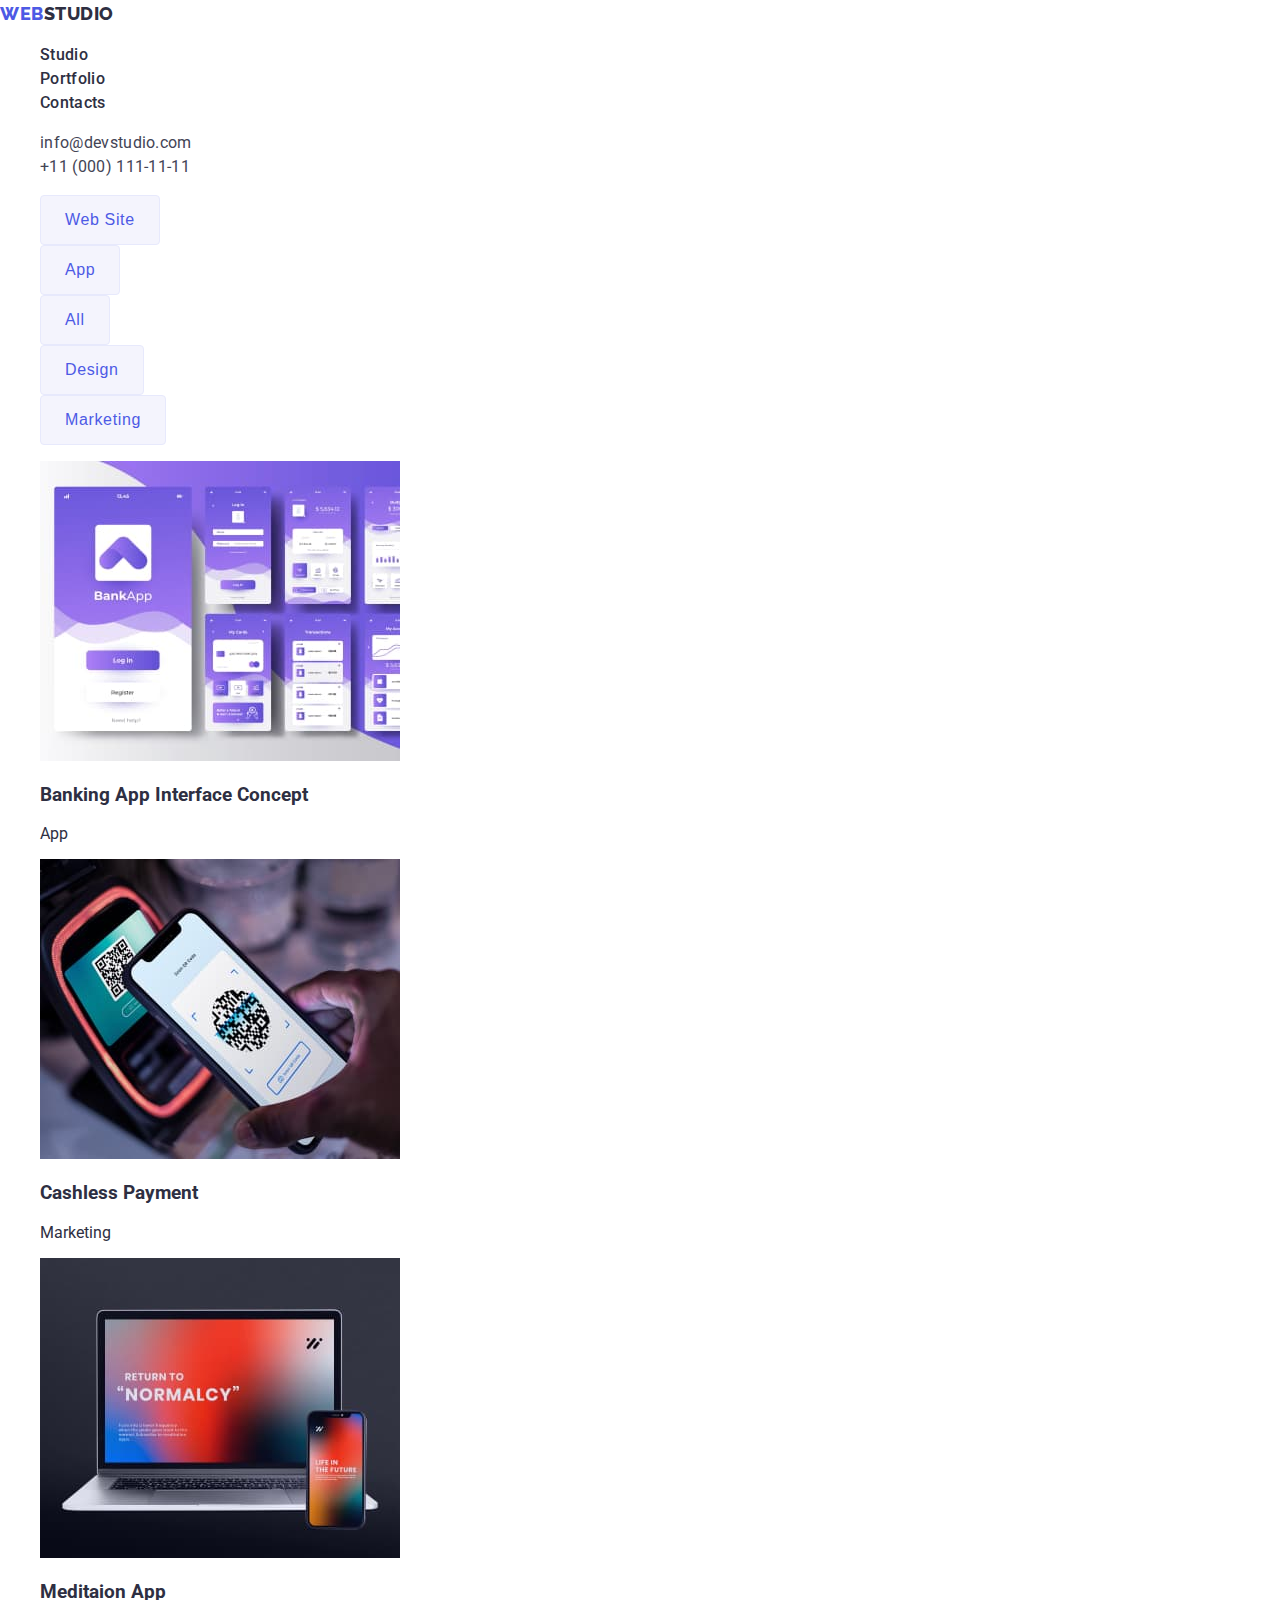
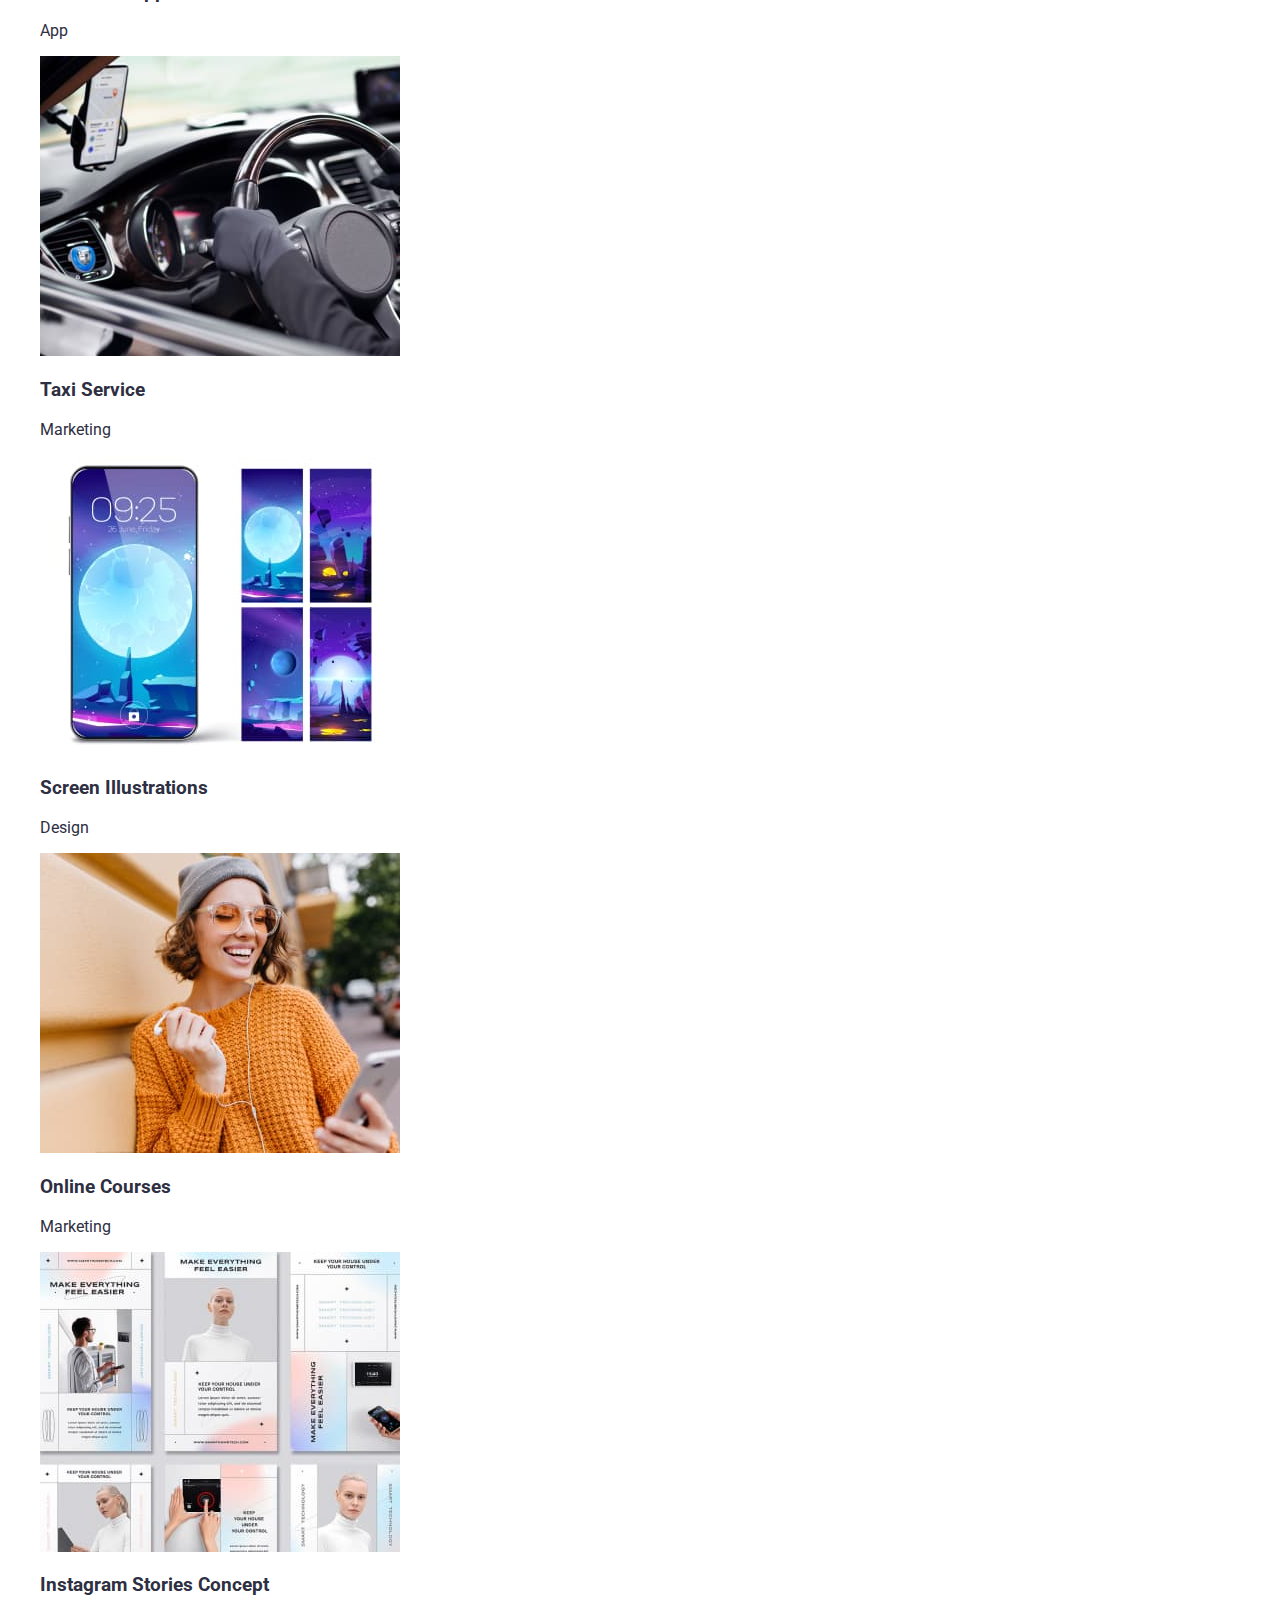
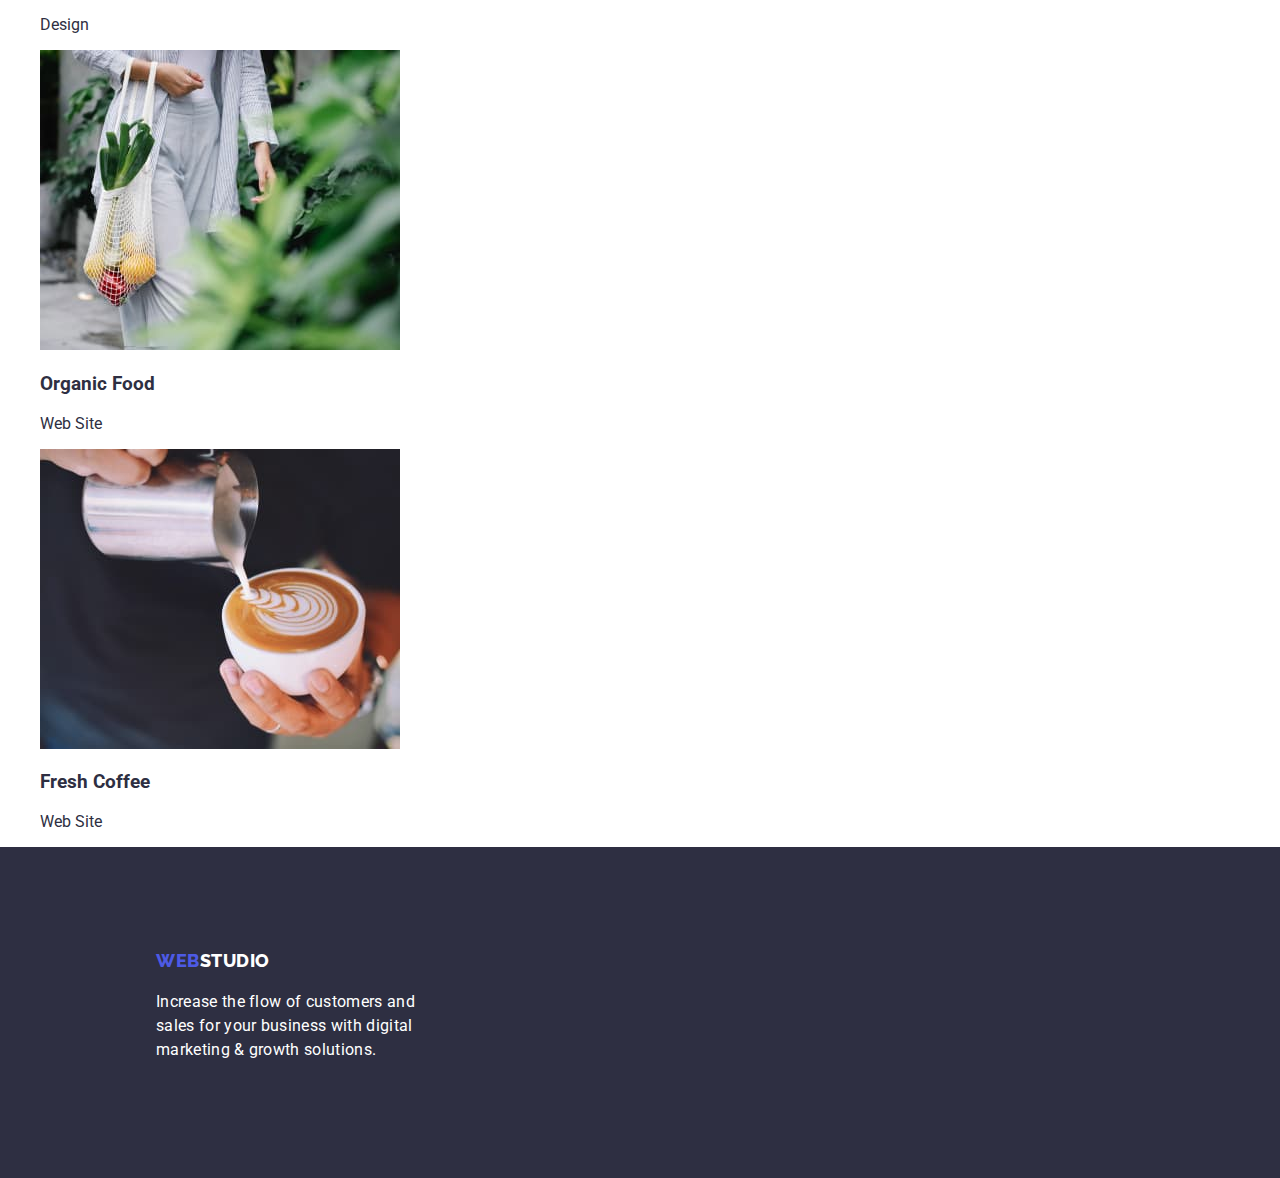
==== portfolio.html @ 1a08b331 "Summary" ====
<!DOCTYPE html>
<html lang="en">
  <head>
    <meta charset="UTF-8" />
    <meta http-equiv="X-UA-Compatible" content="IE=edge" />
    <meta name="viewport" content="width=device-width, initial-scale=1.0" />
    <title>WebStudio</title>

    <link rel="preconnect" href="https://fonts.googleapis.com" />
    <link rel="preconnect" href="https://fonts.gstatic.com" crossorigin />
    <link
      href="https://fonts.googleapis.com/css2?family=Raleway:wght@800&family=Roboto:wght@400;500;700&display=swap"
      rel="stylesheet"
    />

    <link rel="stylesheet" href="./css/styles.css" />
  </head>

  <body>
    <header class="style">
      <nav class="nav">
        <a href="./index.html" class="header-logo"><span>Web</span>Studio</a>
        <ul class="nav-list">
          <li><a class="nav-link" href="./index.html">Studio</a></li>
          <li><a class="nav-link" href="./portfolio.html">Portfolio</a></li>
          <li><a class="nav-link" href="">Contacts</a></li>
        </ul>
      </nav>
      <address class="header-contacts">
        <ul class="contact-list">
          <li>
            <a class="contact-link" href="mailto:info@devstudio.com">info@devstudio.com</a>
          </li>
          <li>
            <a class="contact-link" href="tel:+110001111111">+11 (000) 111-11-11</a>
          </li>
        </ul>
      </address>
    </header>
    <main>
      <section class="portfolio style">
        <h1 class="hide">Portfolio</h1>
        <ul class="filter-list">
          <li><button class="filter-button" type="button">Web Site</button></li>
          <li><button class="filter-button" type="button">App</button></li>
          <li><button class="filter-button" type="button">All</button></li>
          <li><button class="filter-button" type="button">Design</button></li>
          <li><button class="filter-button" type="button">Marketing</button></li>
        </ul>
        <ul class="portfolio-list">
          <li class="portfolio-item">
            <img src="./images/portgolio1.jpg" alt="Portfolio 1" width="360" height="300" />
            <h3>Banking App Interface Concept</h3>
            <p>App</p>
          </li>
          <li class="portfolio-item">
            <img class="portgolio-img" src="./images/portgolio2.jpg" alt="Portfolio 2" width="360" height="300" />
            <h3>Cashless Payment</h3>
            <p>Marketing</p>
          </li>
          <li class="portfolio-item">
            <img class="portgolio-img" src="./images/portgolio3.jpg" alt="Portfolio 3" width="360" height="300" />
            <h3>Meditaion App</h3>
            <p>App</p>
          </li>
          <li class="portfolio-item">
            <img class="portgolio-img" src="./images/portgolio4.jpg" alt="Portfolio 4" width="360" height="300" />
            <h3>Taxi Service</h3>
            <p>Marketing</p>
          </li>
          <li class="portfolio-item">
            <img class="portgolio-img" src="./images/portgolio5.jpg" alt="Portfolio 5" width="360" height="300" />
            <h3>Screen Illustrations</h3>
            <p>Design</p>
          </li>
          <li class="portfolio-item">
            <img class="portgolio-img" src="./images/portgolio6.jpg" alt="Portfolio 6" width="360" height="300" />
            <h3>Online Courses</h3>
            <p>Marketing</p>
          </li>
          <li class="portfolio-item">
            <img class="portgolio-img" src="./images/portgolio7.jpg" alt="Portfolio 7" width="360" height="300" />
            <h3>Instagram Stories Concept</h3>
            <p>Design</p>
          </li>
          <li class="portfolio-item">
            <img class="portgolio-img" src="./images/portgolio8.jpg" alt="Portfolio 8" width="360" height="300" />
            <h3>Organic Food</h3>
            <p>Web Site</p>
          </li>
          <li class="portfolio-item">
            <img class="portgolio-img" src="./images/portgolio9.jpg" alt="Portfolio 9" width="360" height="300" />
            <h3>Fresh Coffee</h3>
            <p>Web Site</p>
          </li>
        </ul>
      </section>
    </main>

    <footer class="footer style">
      <a class="footer-logo" href="./index.html"><span>Web</span>Studio</a>
      <p>Increase the flow of customers and sales for your business with digital marketing & growth solutions.</p>
    </footer>
  </body>
</html>
---- css/styles.css ----
:root {
  --iris: #4d5ae5;
  --ocean: #404bbf;
  --navi-blue: #2e2f42;
  --green: ##31d0aa;
  --slate: #434455;
  --light-slate: #8e8f99;
  --cornflower: #e7e9fc;
  --cloud: #f4f4fd;
  --navy-blue-modal: rgba(46, 47, 66, 0.4);
  --grey: rgba(46, 47, 66, 0.7);
  --white: #ffffff;
}

body {
  margin: 0;
  padding: 0;
  box-sizing: border-box;
  font-family: 'Roboto', sans-serif;
  color: var(--navi-blue);
}

.style ul {
  list-style: none;
}

.hide {
  display: none;
}

/* Header */

.header-logo {
  font-family: 'Raleway', sans-serif;
  font-weight: 800;
  font-size: 18px;
  line-height: 1.5;
  letter-spacing: 0.03em;
  text-transform: uppercase;
  text-decoration: none;
  color: var(--navi-blue);
}

.header-logo span {
  color: var(--iris);
}

.nav-link {
  list-style: none;
  font-weight: 500;
  text-decoration: none;
  font-size: 16px;
  line-height: 1.5;
  letter-spacing: 0.02em;
  color: var(--navi-blue);
}

.nav-link:hover,
.nav-link:focus {
  color: var(--ocean);
}

.contact-link {
  font-style: normal;
  text-decoration: none;
  line-height: 1.5;
  letter-spacing: 0.02em;
  color: var(--slate);
}
.contact-link:hover,
.contact-link:focus {
  color: var(--ocean);
}
/* /Header */

/* portfolio */

.filter-button {
  padding: 12px 24px;
  color: var(--iris);
  background-color: var(--cloud);
  border: 1px solid var(--cornflower);
  border-radius: 4px;
  font-weight: 500;
  font-size: 16px;
  line-height: 1.5;
  text-align: center;
  letter-spacing: 0.04em;
  cursor: pointer;
}

.filter-button:hover,
.filter-button:focus {
  padding: 13px 25px;
  color: var(--white);
  background-color: var(--ocean);
  border-radius: 4px;
  border: none;
  box-shadow: 0px 3px 1px rgba(0, 0, 0, 0.1), 0px 2px 1px rgba(0, 0, 0, 0.08), 0px 2px 2px rgba(0, 0, 0, 0.12);
}

/* footer */

.footer {
  padding: 100px 156px;
  background-color: var(--navi-blue);
}

.footer-logo {
  font-family: 'Raleway';
  font-weight: 800;
  font-size: 18px;
  line-height: 1.5;
  letter-spacing: 0.03em;
  text-transform: uppercase;
  text-decoration: none;
  color: var(--white);
}

.footer-logo span {
  color: var(--iris);
}

.footer p {
  width: 264px;
  font-size: 16px;
  line-height: 1.5;
  letter-spacing: 0.02em;
  color: var(--white);
}
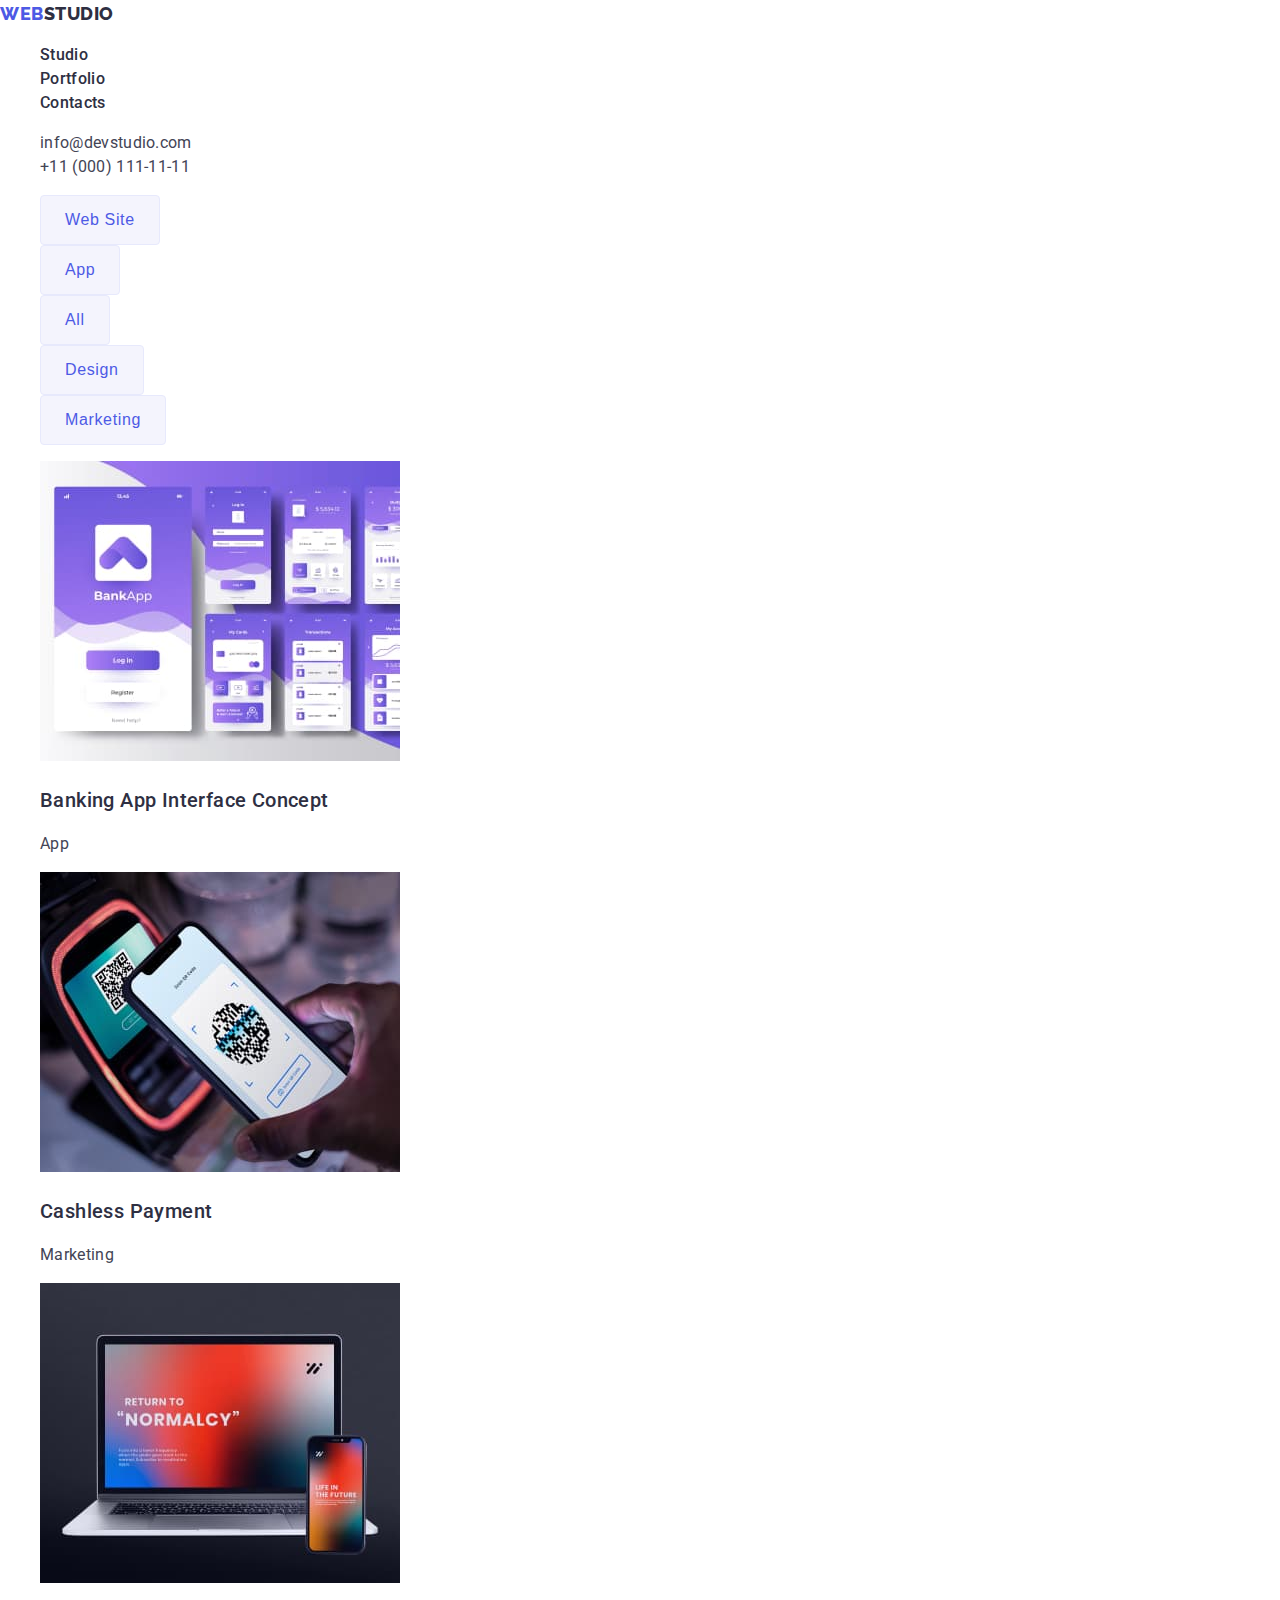
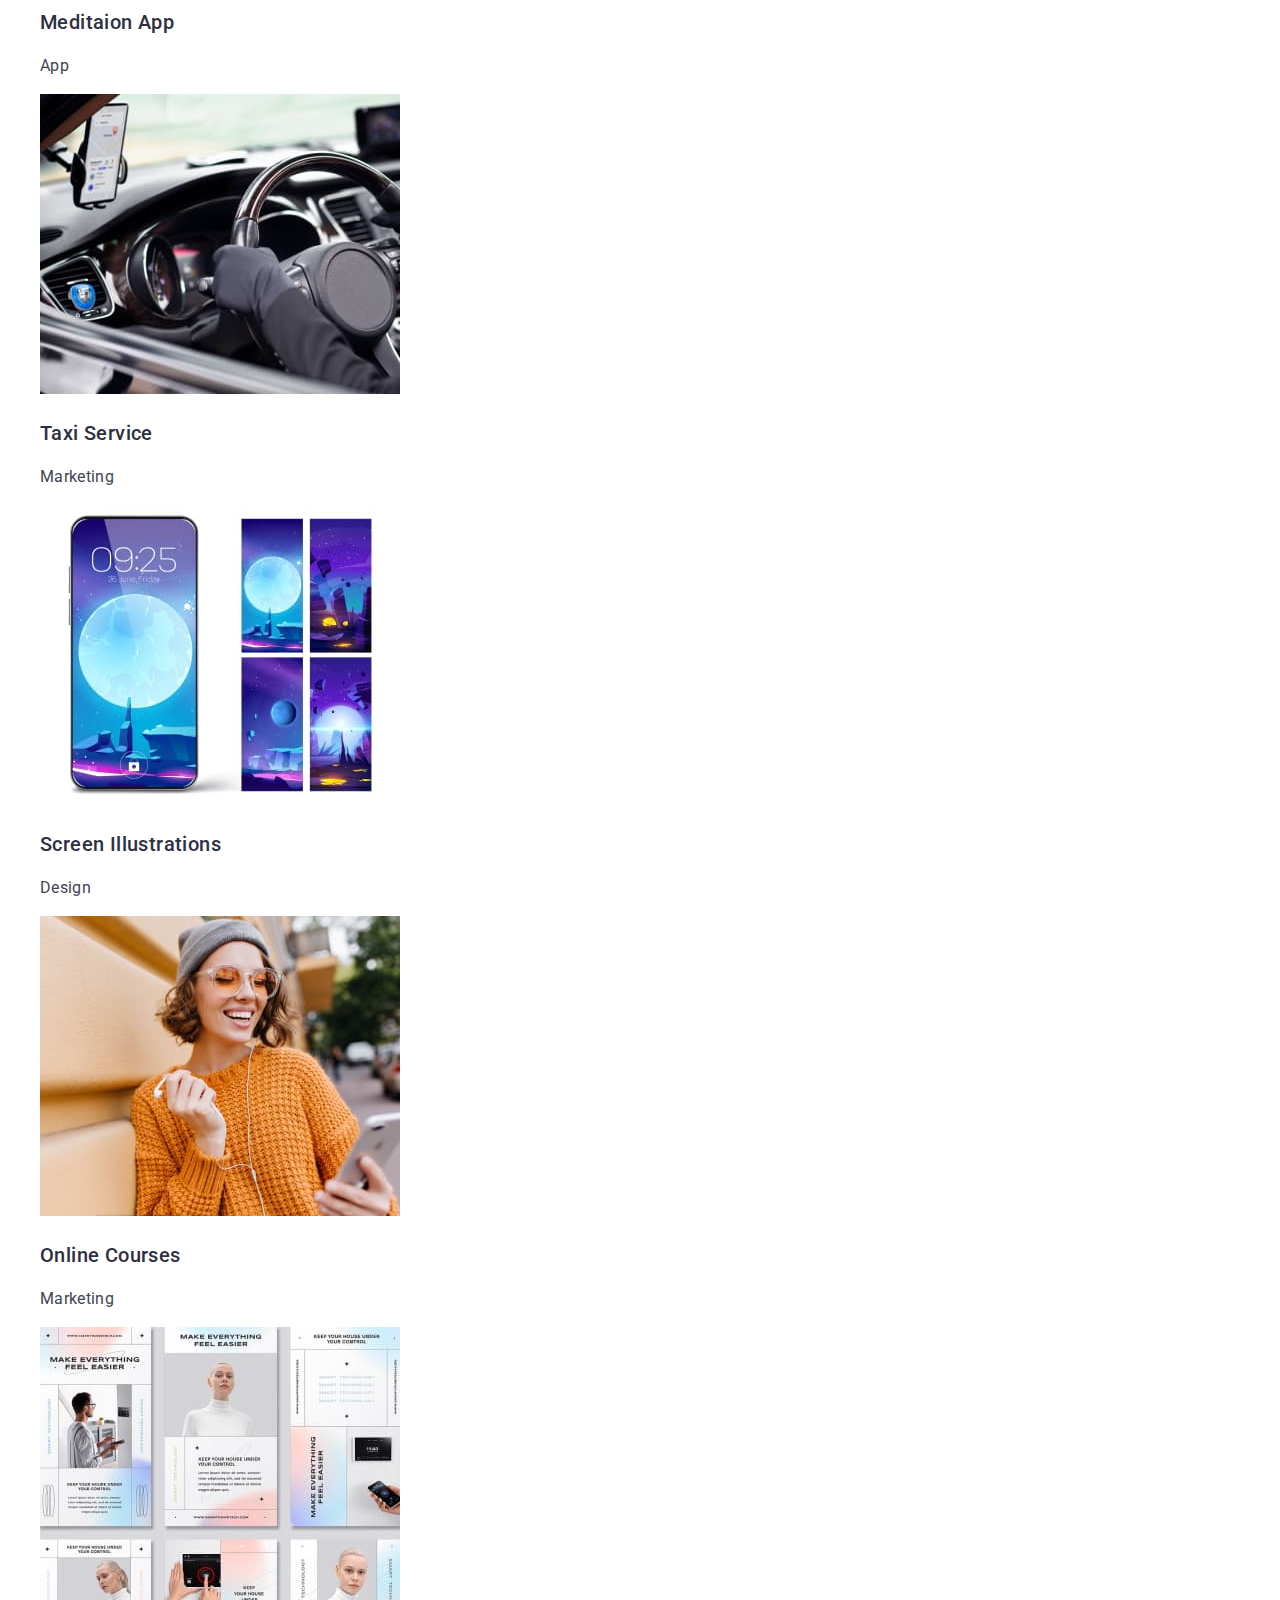
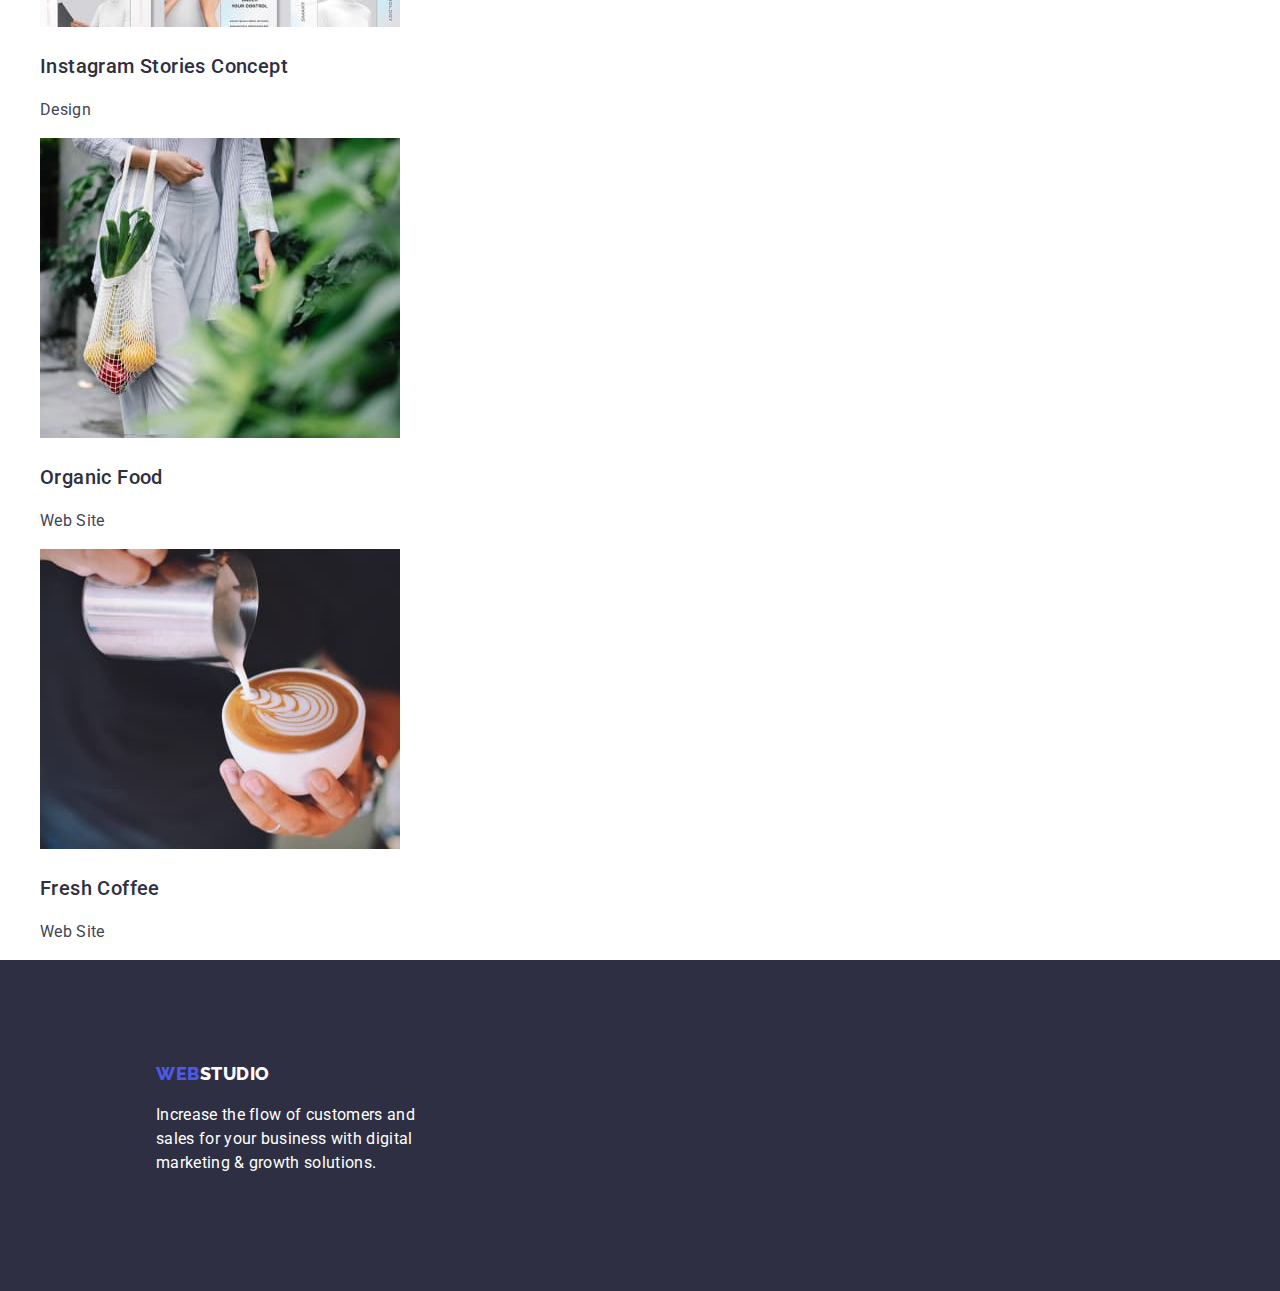
==== commit 1486ff26: "Summary" ====
--- a/portfolio.html
+++ b/portfolio.html
@@ -50,47 +50,47 @@
         <ul class="portfolio-list">
           <li class="portfolio-item">
             <img src="./images/portgolio1.jpg" alt="Portfolio 1" width="360" height="300" />
-            <h3>Banking App Interface Concept</h3>
+            <h3 class="portfolio-heading">Banking App Interface Concept</h3>
             <p>App</p>
           </li>
           <li class="portfolio-item">
             <img class="portgolio-img" src="./images/portgolio2.jpg" alt="Portfolio 2" width="360" height="300" />
-            <h3>Cashless Payment</h3>
+            <h3 class="portfolio-heading">Cashless Payment</h3>
             <p>Marketing</p>
           </li>
           <li class="portfolio-item">
             <img class="portgolio-img" src="./images/portgolio3.jpg" alt="Portfolio 3" width="360" height="300" />
-            <h3>Meditaion App</h3>
+            <h3 class="portfolio-heading">Meditaion App</h3>
             <p>App</p>
           </li>
           <li class="portfolio-item">
             <img class="portgolio-img" src="./images/portgolio4.jpg" alt="Portfolio 4" width="360" height="300" />
-            <h3>Taxi Service</h3>
+            <h3 class="portfolio-heading">Taxi Service</h3>
             <p>Marketing</p>
           </li>
           <li class="portfolio-item">
             <img class="portgolio-img" src="./images/portgolio5.jpg" alt="Portfolio 5" width="360" height="300" />
-            <h3>Screen Illustrations</h3>
+            <h3 class="portfolio-heading">Screen Illustrations</h3>
             <p>Design</p>
           </li>
           <li class="portfolio-item">
             <img class="portgolio-img" src="./images/portgolio6.jpg" alt="Portfolio 6" width="360" height="300" />
-            <h3>Online Courses</h3>
+            <h3 class="portfolio-heading">Online Courses</h3>
             <p>Marketing</p>
           </li>
           <li class="portfolio-item">
             <img class="portgolio-img" src="./images/portgolio7.jpg" alt="Portfolio 7" width="360" height="300" />
-            <h3>Instagram Stories Concept</h3>
+            <h3 class="portfolio-heading">Instagram Stories Concept</h3>
             <p>Design</p>
           </li>
           <li class="portfolio-item">
             <img class="portgolio-img" src="./images/portgolio8.jpg" alt="Portfolio 8" width="360" height="300" />
-            <h3>Organic Food</h3>
+            <h3 class="portfolio-heading">Organic Food</h3>
             <p>Web Site</p>
           </li>
           <li class="portfolio-item">
             <img class="portgolio-img" src="./images/portgolio9.jpg" alt="Portfolio 9" width="360" height="300" />
-            <h3>Fresh Coffee</h3>
+            <h3 class="portfolio-heading">Fresh Coffee</h3>
             <p>Web Site</p>
           </li>
         </ul>
--- a/css/styles.css
+++ b/css/styles.css
@@ -16,8 +16,14 @@
   margin: 0;
   padding: 0;
   box-sizing: border-box;
+
   font-family: 'Roboto', sans-serif;
-  color: var(--navi-blue);
+  font-style: normal;
+  font-weight: 400;
+  font-size: 16px;
+  line-height: 1.5;
+  letter-spacing: 0.02em;
+  color: var(--slate);
 }
 
 .style ul {
@@ -72,33 +78,46 @@
   color: var(--ocean);
 }
 /* /Header */
+/* Main */
 
+.employee-name,
+.our-goals,
+.portfolio-heading {
+  font-weight: 500;
+  font-size: 20px;
+  line-height: 1.2;
+  letter-spacing: 0.02em;
+  color: var(--navi-blue);
+}
+
+/* /Main */
 /* portfolio */
 
 .filter-button {
   padding: 12px 24px;
-  color: var(--iris);
-  background-color: var(--cloud);
-  border: 1px solid var(--cornflower);
   border-radius: 4px;
   font-weight: 500;
   font-size: 16px;
   line-height: 1.5;
   text-align: center;
   letter-spacing: 0.04em;
+  color: var(--iris);
+  background-color: var(--cloud);
+  border: 1px solid var(--cornflower);
   cursor: pointer;
 }
 
 .filter-button:hover,
 .filter-button:focus {
   padding: 13px 25px;
+  border-radius: 4px;
+  border: none;
   color: var(--white);
   background-color: var(--ocean);
-  border-radius: 4px;
-  border: none;
   box-shadow: 0px 3px 1px rgba(0, 0, 0, 0.1), 0px 2px 1px rgba(0, 0, 0, 0.08), 0px 2px 2px rgba(0, 0, 0, 0.12);
 }
 
+/* /Portfolio */
 /* footer */
 
 .footer {
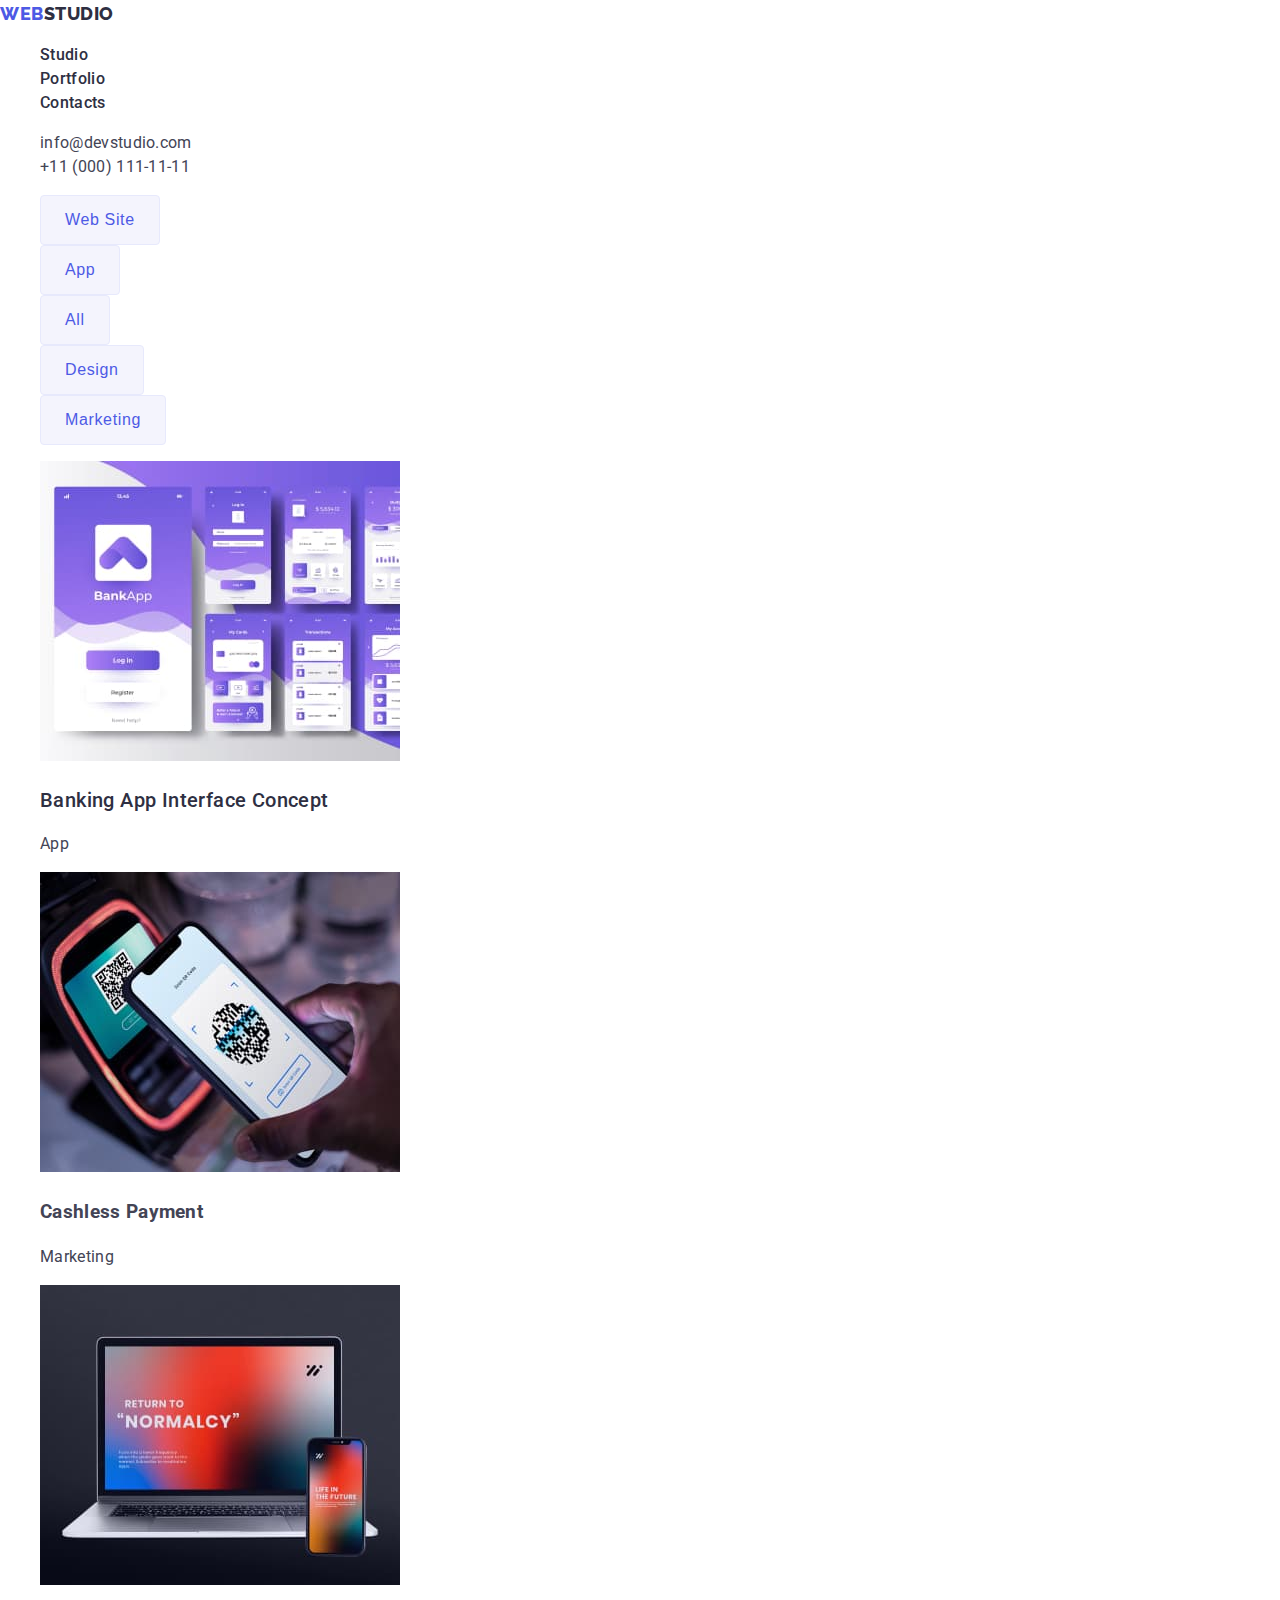
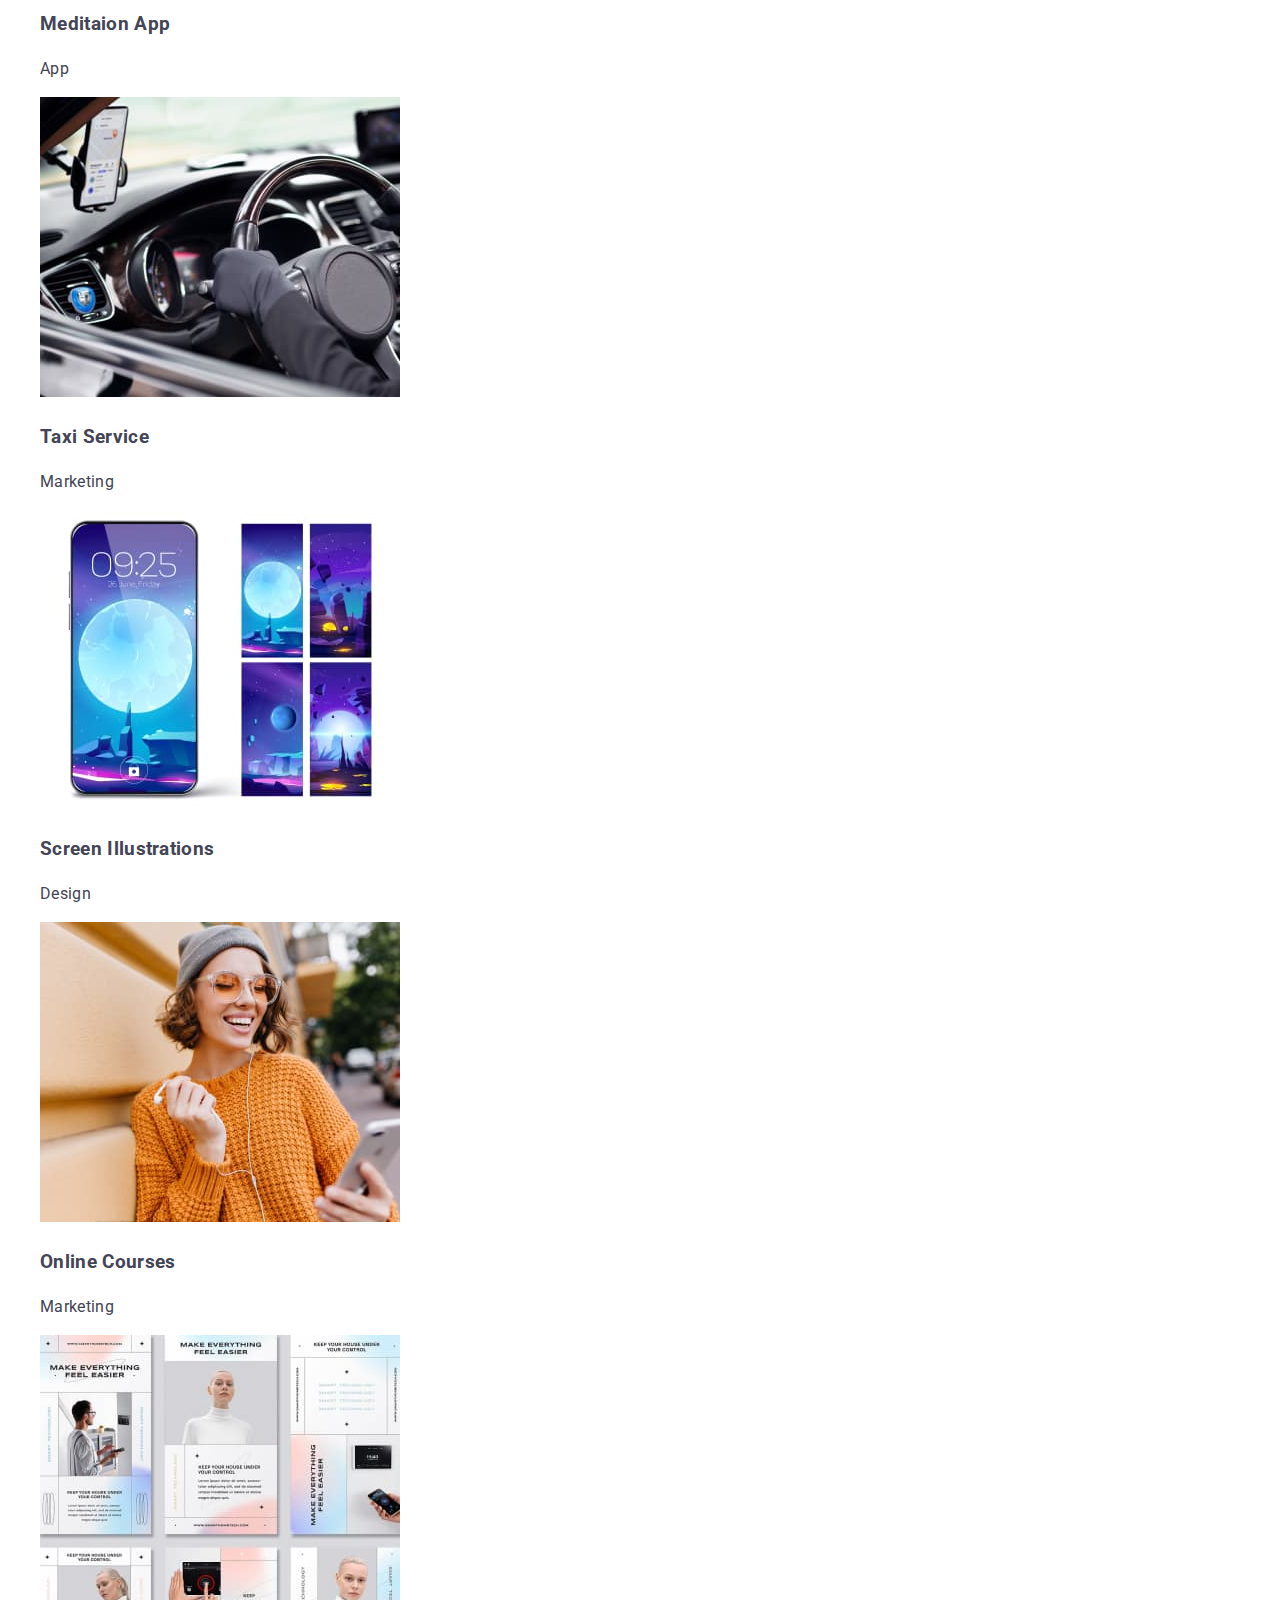
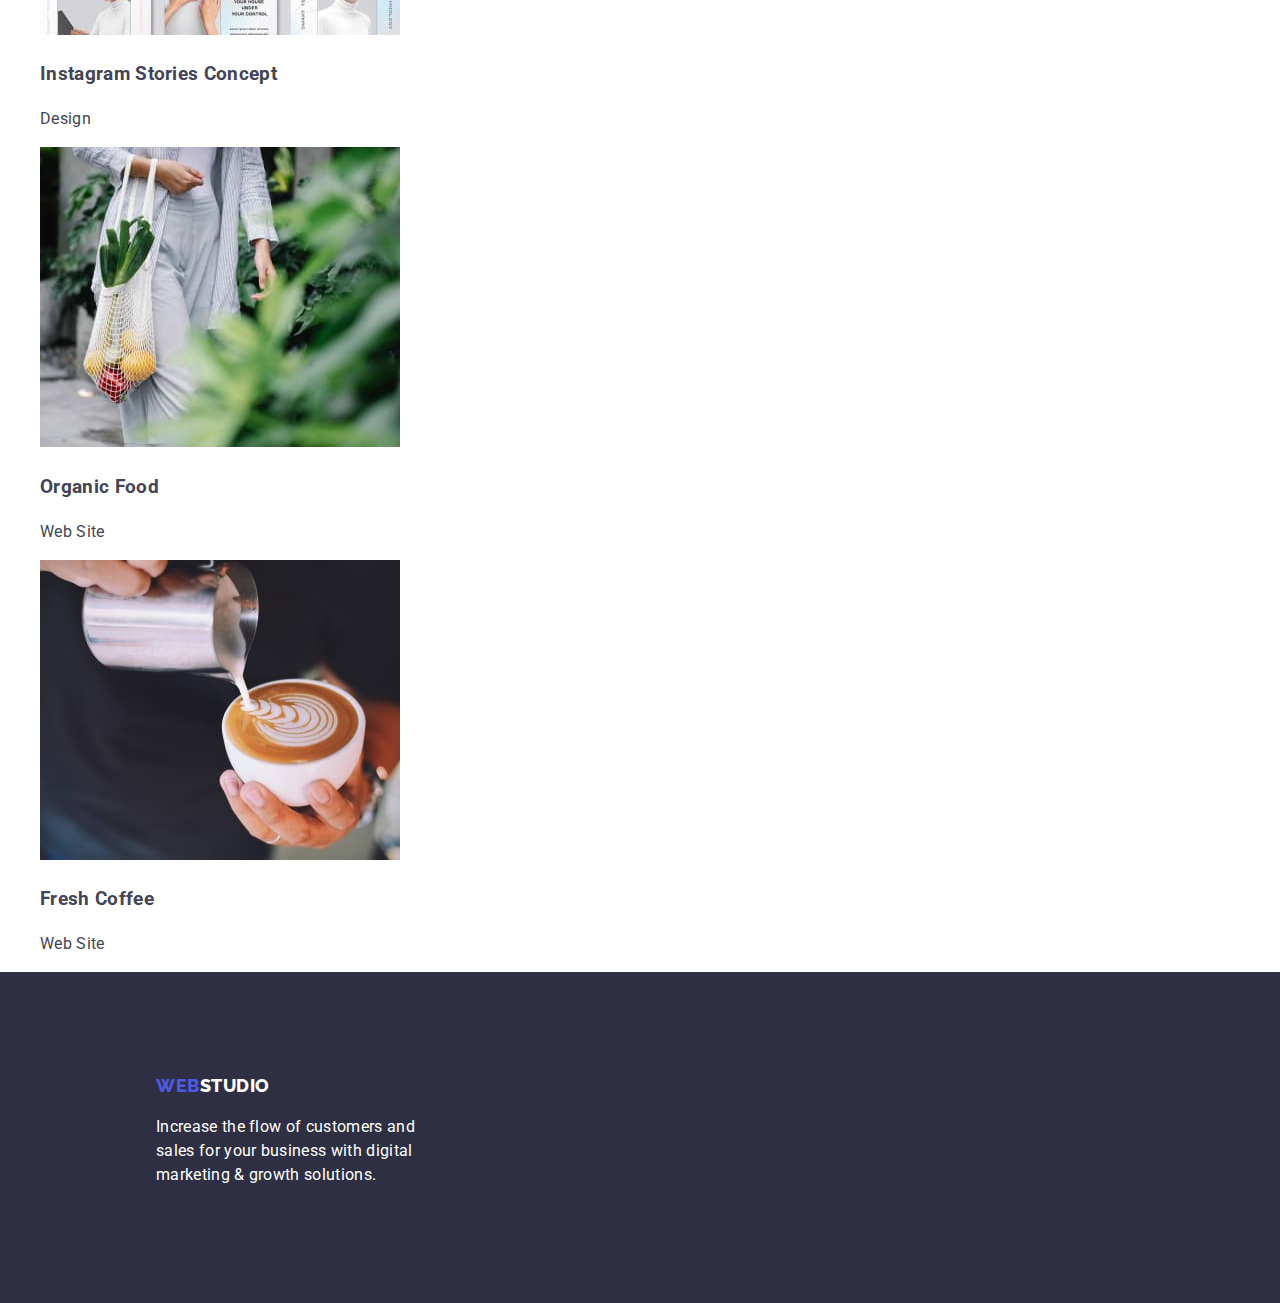
==== commit 7607f61d: "Summary" ====
--- a/portfolio.html
+++ b/portfolio.html
@@ -50,7 +50,7 @@
         <ul class="portfolio-list">
           <li class="portfolio-item">
             <img src="./images/portgolio1.jpg" alt="Portfolio 1" width="360" height="300" />
-            <h3 class="portfolio-heading">Banking App Interface Concept</h3>
+            <h3 class="portfolio-title">Banking App Interface Concept</h3>
             <p>App</p>
           </li>
           <li class="portfolio-item">
--- a/css/styles.css
+++ b/css/styles.css
@@ -80,9 +80,43 @@
 /* /Header */
 /* Main */
 
+.hero-back {
+  padding: 188px 50px;
+  background-color: var(--navi-blue);
+}
+.hero {
+  margin: 0;
+  max-width: 496px;
+  font-weight: 700;
+  font-size: 56px;
+  line-height: 1.07;
+  letter-spacing: 0.02em;
+  color: var(--white);
+}
+
+.order-button {
+  margin-top: 48px;
+  padding: 16px 32px;
+  font-weight: 500;
+  font-size: 16px;
+  line-height: 1.5;
+  letter-spacing: 0.04em;
+  color: var(--white);
+  background: var(--iris);
+  box-shadow: 0px 4px 4px rgba(0, 0, 0, 0.15);
+  border-radius: 4px;
+  border: none;
+  cursor: pointer;
+}
+
+.order-button:hover,
+.order-button:focus {
+  background: var(--ocean);
+}
+
 .employee-name,
 .our-goals,
-.portfolio-heading {
+.portfolio-title {
   font-weight: 500;
   font-size: 20px;
   line-height: 1.2;
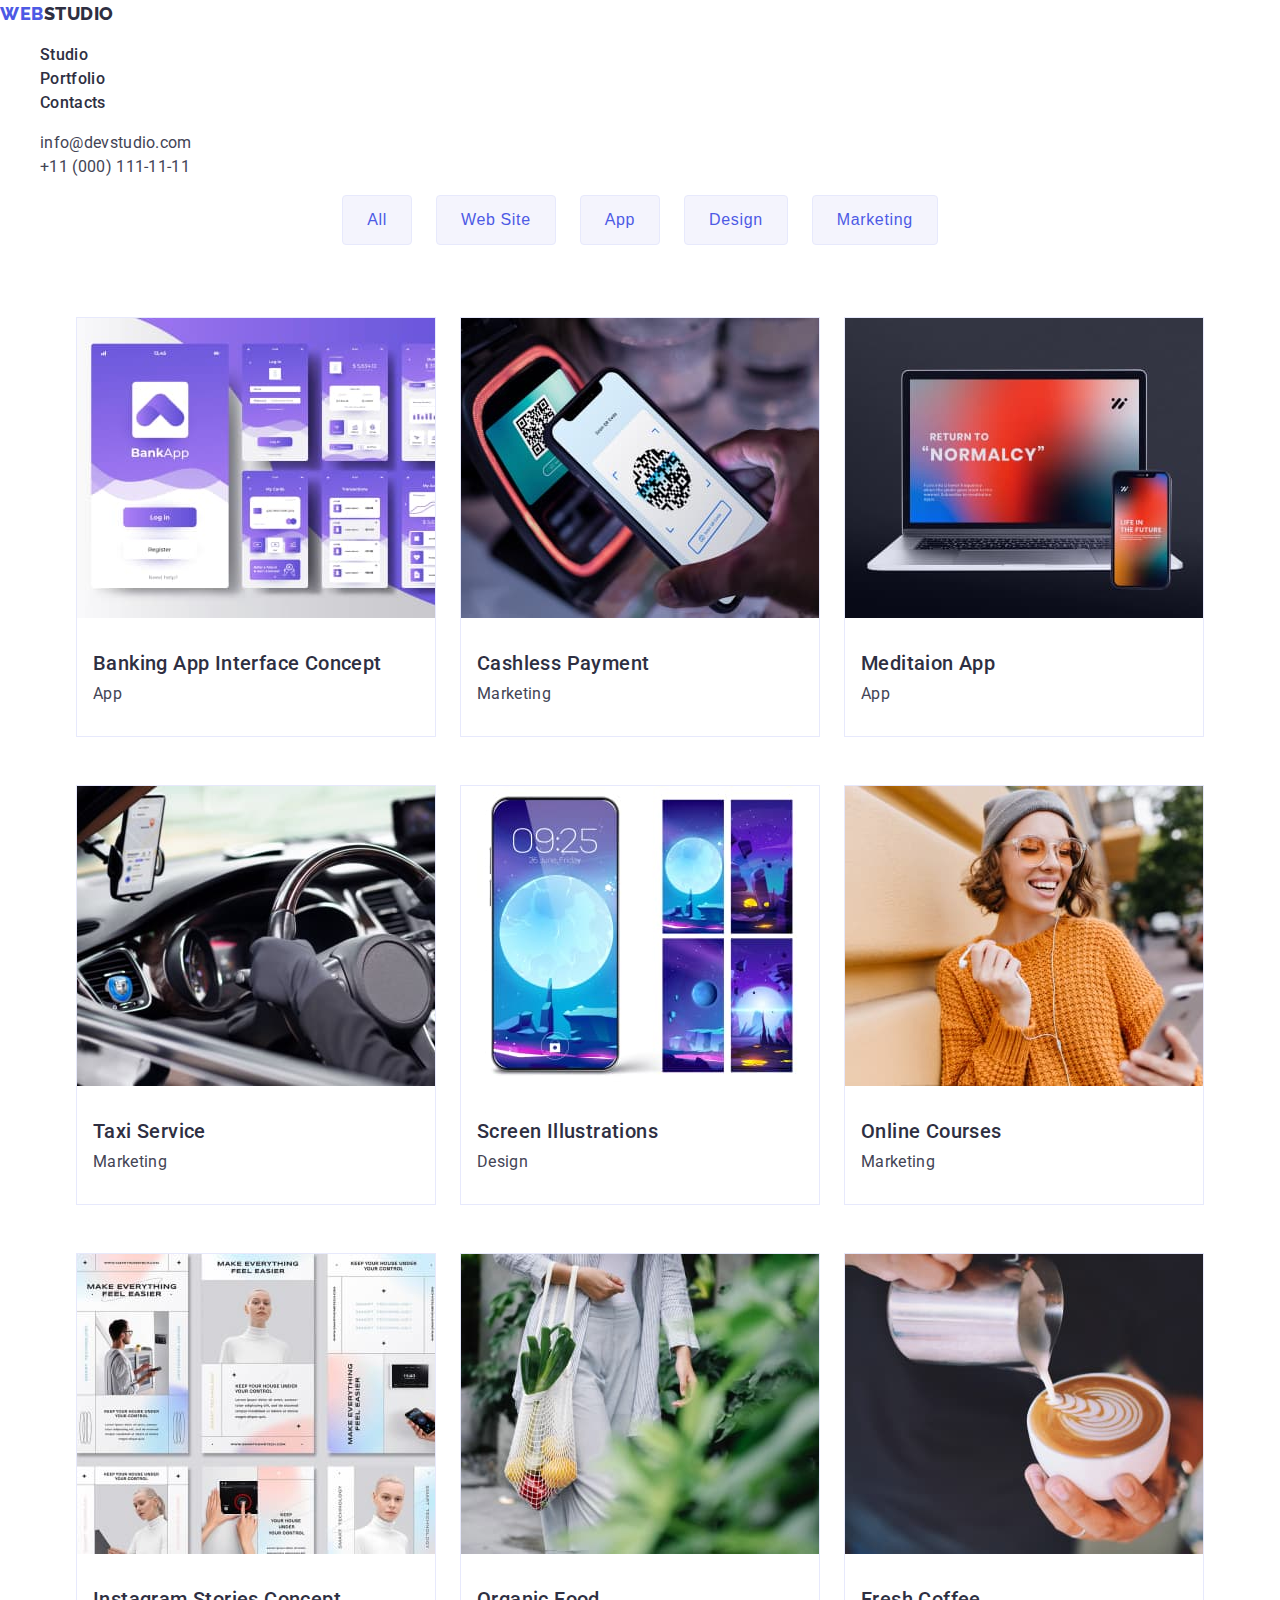
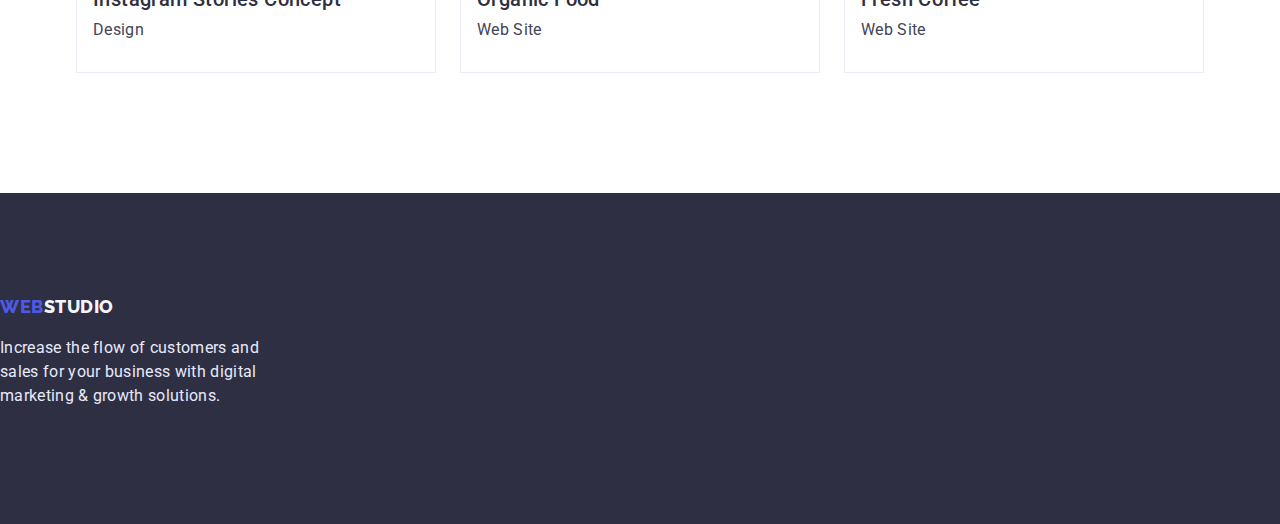
==== commit 5264a225: "Summary" ====
--- a/portfolio.html
+++ b/portfolio.html
@@ -41,56 +41,56 @@
       <section class="portfolio style">
         <h1 class="hide">Portfolio</h1>
         <ul class="filter-list">
+          <li><button class="filter-button" type="button">All</button></li>
           <li><button class="filter-button" type="button">Web Site</button></li>
           <li><button class="filter-button" type="button">App</button></li>
-          <li><button class="filter-button" type="button">All</button></li>
           <li><button class="filter-button" type="button">Design</button></li>
           <li><button class="filter-button" type="button">Marketing</button></li>
         </ul>
         <ul class="portfolio-list">
           <li class="portfolio-item">
-            <img src="./images/portgolio1.jpg" alt="Portfolio 1" width="360" height="300" />
+            <img class="portfolio-img" src="./images/portgolio1.jpg" alt="Portfolio 1" width="360" height="300" />
             <h3 class="portfolio-title">Banking App Interface Concept</h3>
             <p>App</p>
           </li>
           <li class="portfolio-item">
             <img class="portgolio-img" src="./images/portgolio2.jpg" alt="Portfolio 2" width="360" height="300" />
-            <h3 class="portfolio-heading">Cashless Payment</h3>
+            <h3 class="portfolio-title">Cashless Payment</h3>
             <p>Marketing</p>
           </li>
           <li class="portfolio-item">
             <img class="portgolio-img" src="./images/portgolio3.jpg" alt="Portfolio 3" width="360" height="300" />
-            <h3 class="portfolio-heading">Meditaion App</h3>
+            <h3 class="portfolio-title">Meditaion App</h3>
             <p>App</p>
           </li>
           <li class="portfolio-item">
             <img class="portgolio-img" src="./images/portgolio4.jpg" alt="Portfolio 4" width="360" height="300" />
-            <h3 class="portfolio-heading">Taxi Service</h3>
+            <h3 class="portfolio-title">Taxi Service</h3>
             <p>Marketing</p>
           </li>
           <li class="portfolio-item">
             <img class="portgolio-img" src="./images/portgolio5.jpg" alt="Portfolio 5" width="360" height="300" />
-            <h3 class="portfolio-heading">Screen Illustrations</h3>
+            <h3 class="portfolio-title">Screen Illustrations</h3>
             <p>Design</p>
           </li>
           <li class="portfolio-item">
             <img class="portgolio-img" src="./images/portgolio6.jpg" alt="Portfolio 6" width="360" height="300" />
-            <h3 class="portfolio-heading">Online Courses</h3>
+            <h3 class="portfolio-title">Online Courses</h3>
             <p>Marketing</p>
           </li>
           <li class="portfolio-item">
             <img class="portgolio-img" src="./images/portgolio7.jpg" alt="Portfolio 7" width="360" height="300" />
-            <h3 class="portfolio-heading">Instagram Stories Concept</h3>
+            <h3 class="portfolio-title">Instagram Stories Concept</h3>
             <p>Design</p>
           </li>
           <li class="portfolio-item">
             <img class="portgolio-img" src="./images/portgolio8.jpg" alt="Portfolio 8" width="360" height="300" />
-            <h3 class="portfolio-heading">Organic Food</h3>
+            <h3 class="portfolio-title">Organic Food</h3>
             <p>Web Site</p>
           </li>
           <li class="portfolio-item">
             <img class="portgolio-img" src="./images/portgolio9.jpg" alt="Portfolio 9" width="360" height="300" />
-            <h3 class="portfolio-heading">Fresh Coffee</h3>
+            <h3 class="portfolio-title">Fresh Coffee</h3>
             <p>Web Site</p>
           </li>
         </ul>
@@ -98,8 +98,10 @@
     </main>
 
     <footer class="footer style">
-      <a class="footer-logo" href="./index.html"><span>Web</span>Studio</a>
-      <p>Increase the flow of customers and sales for your business with digital marketing & growth solutions.</p>
+      <div class="footer-container">
+        <a class="footer-logo" href="./index.html"><span>Web</span>Studio</a>
+        <p>Increase the flow of customers and sales for your business with digital marketing & growth solutions.</p>
+      </di >
     </footer>
   </body>
 </html>
--- a/css/styles.css
+++ b/css/styles.css
@@ -2,21 +2,20 @@
   --iris: #4d5ae5;
   --ocean: #404bbf;
   --navi-blue: #2e2f42;
-  --green: ##31d0aa;
+  --green: #31d0aa;
   --slate: #434455;
   --light-slate: #8e8f99;
   --cornflower: #e7e9fc;
   --cloud: #f4f4fd;
+  --white: #ffffff;
   --navy-blue-modal: rgba(46, 47, 66, 0.4);
   --grey: rgba(46, 47, 66, 0.7);
-  --white: #ffffff;
 }
 
 body {
   margin: 0;
   padding: 0;
   box-sizing: border-box;
-
   font-family: 'Roboto', sans-serif;
   font-style: normal;
   font-weight: 400;
@@ -35,6 +34,12 @@
 }
 
 /* Header */
+
+.header {
+  padding: 24px 156px;
+  background-color: var(--white);
+  border-bottom: 1px solid var(--cornflower);
+}
 
 .header-logo {
   font-family: 'Raleway', sans-serif;
@@ -80,13 +85,14 @@
 /* /Header */
 /* Main */
 
-.hero-back {
+.hero {
   padding: 188px 50px;
   background-color: var(--navi-blue);
 }
-.hero {
-  margin: 0;
+.hero-title {
+  margin: 0 auto;
   max-width: 496px;
+  text-align: center;
   font-weight: 700;
   font-size: 56px;
   line-height: 1.07;
@@ -95,6 +101,9 @@
 }
 
 .order-button {
+  /* display: flex;
+  justify-content: center;
+  align-items: center; */
   margin-top: 48px;
   padding: 16px 32px;
   font-weight: 500;
@@ -114,8 +123,79 @@
   background: var(--ocean);
 }
 
-.employee-name,
-.our-goals,
+.features-list {
+  padding: 0;
+  margin: 120px 24px;
+  display: flex;
+  justify-content: center;
+  column-gap: 24px;
+}
+
+.feature-item {
+  width: 264px;
+}
+
+.feature-item p {
+  margin-top: 8px;
+}
+
+.service-title,
+.team-title {
+  margin-top: -16px;
+  margin-bottom: 72px;
+  font-weight: 700;
+  font-size: 36px;
+  line-height: 1.11;
+  text-align: center;
+  letter-spacing: 0.02em;
+  text-transform: capitalize;
+  color: var(--navi-blue);
+}
+
+.services-list {
+  margin-bottom: 120px;
+  display: flex;
+  flex-wrap: wrap;
+  column-gap: 24px;
+}
+
+.team {
+  margin: auto;
+  max-width: 1128px;
+  background-color: var(--cloud);
+}
+
+.team-title {
+  padding-top: 120px;
+}
+
+.team-list {
+  margin: 72px 0 120px 0;
+  padding: 0;
+}
+
+.team-item {
+  width: 264px;
+  height: 380px;
+  background: var(--white);
+  box-shadow: 0px 1px 6px rgba(46, 47, 66, 0.08), 0px 1px 1px rgba(46, 47, 66, 0.16), 0px 2px 1px rgba(46, 47, 66, 0.08);
+  border-radius: 0px 0px 4px 4px;
+}
+
+.employee-title {
+  padding: 0;
+  margin: 26px 0 0 0;
+  text-align: center;
+}
+
+.employee-position {
+  margin: 7px auto 32px;
+  padding: 0;
+  text-align: center;
+}
+
+.employee-title,
+.feature-title,
 .portfolio-title {
   font-weight: 500;
   font-size: 20px;
@@ -126,6 +206,24 @@
 
 /* /Main */
 /* portfolio */
+
+.services-list,
+.team-list,
+.filter-list,
+.portfolio-list {
+  padding: 0;
+  max-width: 1128px;
+  box-sizing: border-box;
+  display: flex;
+  flex-direction: row;
+  justify-content: center;
+  align-items: center;
+  column-gap: 24px;
+}
+
+.filter-list {
+  max-width: none;
+}
 
 .filter-button {
   padding: 12px 24px;
@@ -143,20 +241,54 @@
 
 .filter-button:hover,
 .filter-button:focus {
-  padding: 13px 25px;
-  border-radius: 4px;
-  border: none;
+  border-color: transparent;
   color: var(--white);
   background-color: var(--ocean);
   box-shadow: 0px 3px 1px rgba(0, 0, 0, 0.1), 0px 2px 1px rgba(0, 0, 0, 0.08), 0px 2px 2px rgba(0, 0, 0, 0.12);
 }
 
+.portfolio-list {
+  margin: 72px auto 120px;
+  padding: 0;
+  display: flex;
+  flex-wrap: wrap;
+  justify-content: center;
+  column-gap: 24px;
+  row-gap: 48px;
+}
+
+.portfolio-item {
+  box-sizing: border-box;
+  width: 360px;
+  height: 420px;
+  overflow: hidden;
+  border: 1px solid var(--cornflower);
+  background-color: var(--white);
+}
+.portfolio-item:hover {
+  border: 1px solid var(--cloud);
+  box-shadow: 0px 1px 6px rgba(46, 47, 66, 0.08), 0px 1px 1px rgba(46, 47, 66, 0.16), 0px 2px 1px rgba(46, 47, 66, 0.08);
+}
+
+.portfolio-title {
+  margin: 26px 16px 7px 16px;
+}
+
+.portfolio-item p,
+.employee-item p {
+  margin: 0 16px 32px;
+}
+
 /* /Portfolio */
 /* footer */
 
 .footer {
-  padding: 100px 156px;
   background-color: var(--navi-blue);
+}
+
+.footer-container {
+  padding: 100px 0;
+  max-width: 1128px;
 }
 
 .footer-logo {
@@ -167,7 +299,7 @@
   letter-spacing: 0.03em;
   text-transform: uppercase;
   text-decoration: none;
-  color: var(--white);
+  color: var(--cloud);
 }
 
 .footer-logo span {
@@ -179,5 +311,7 @@
   font-size: 16px;
   line-height: 1.5;
   letter-spacing: 0.02em;
-  color: var(--white);
-}
+  color: var(--cornflower);
+}
+
+/* /Footer */
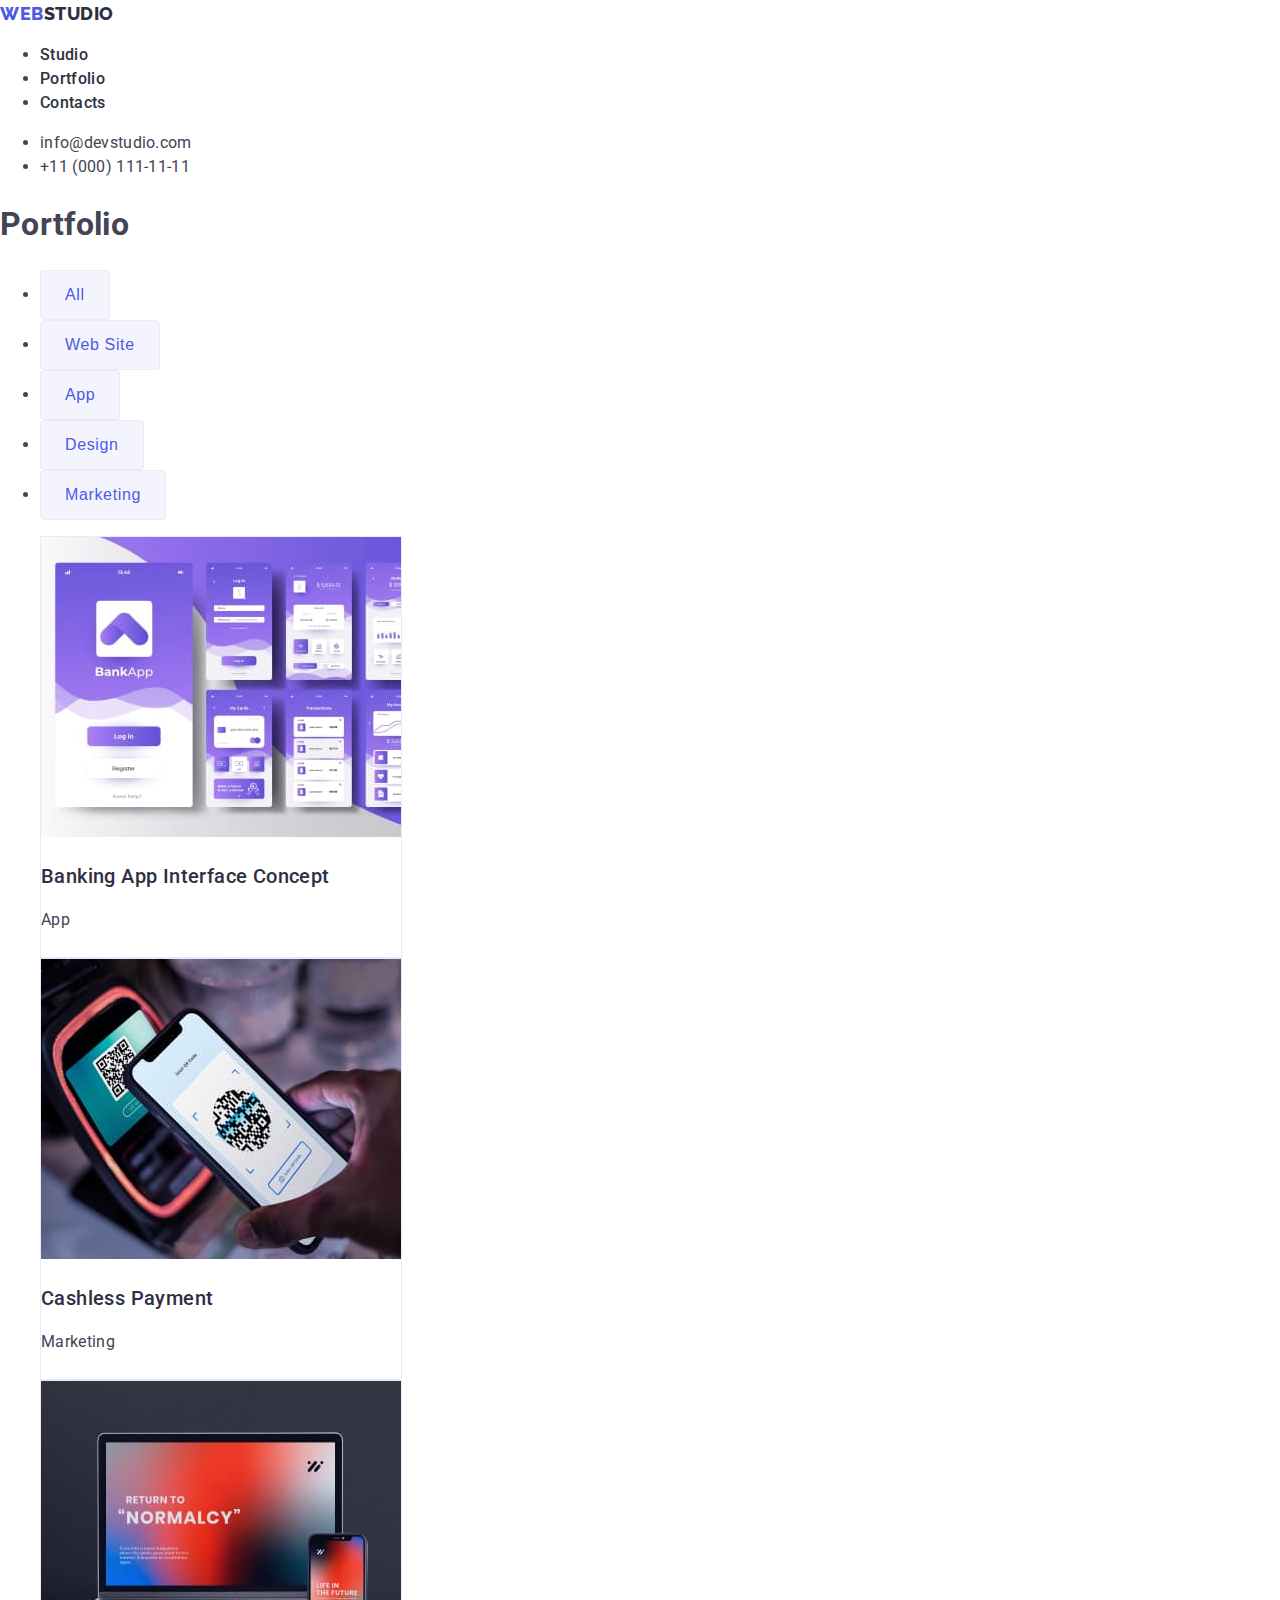
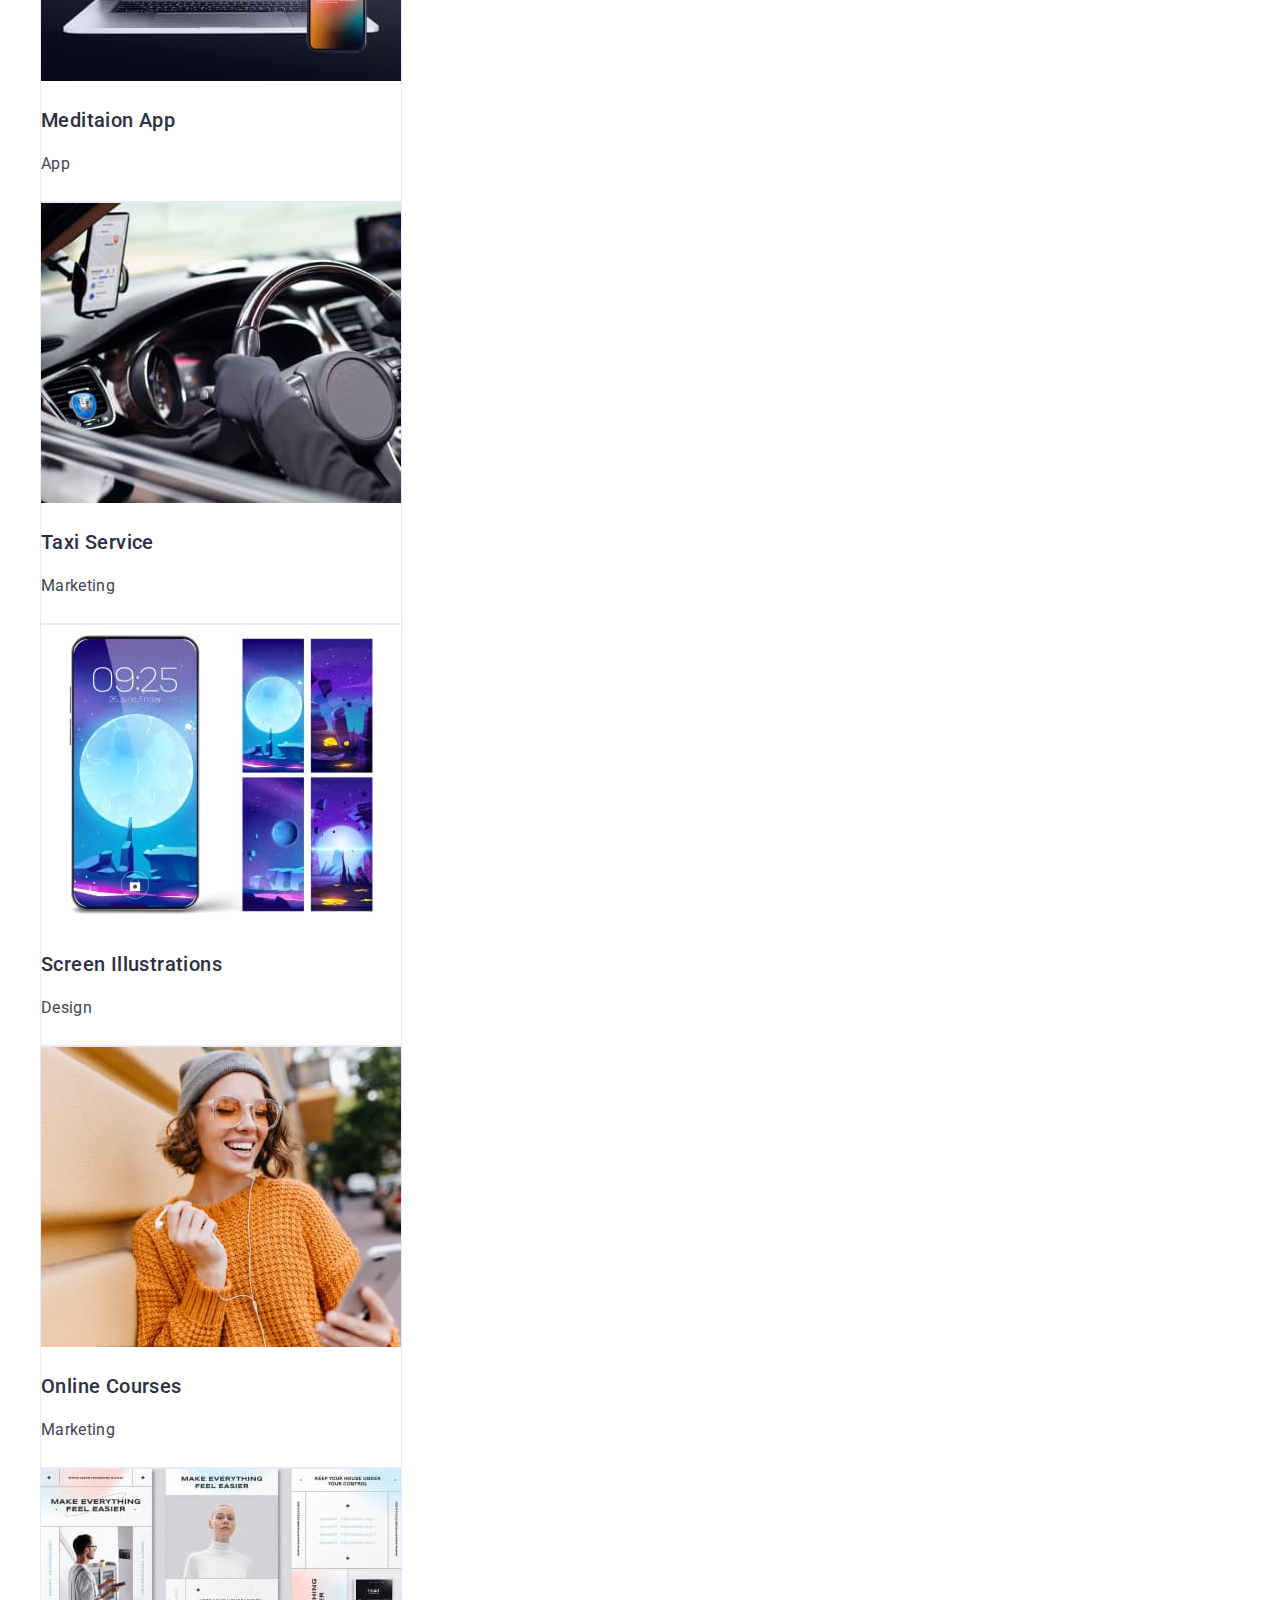
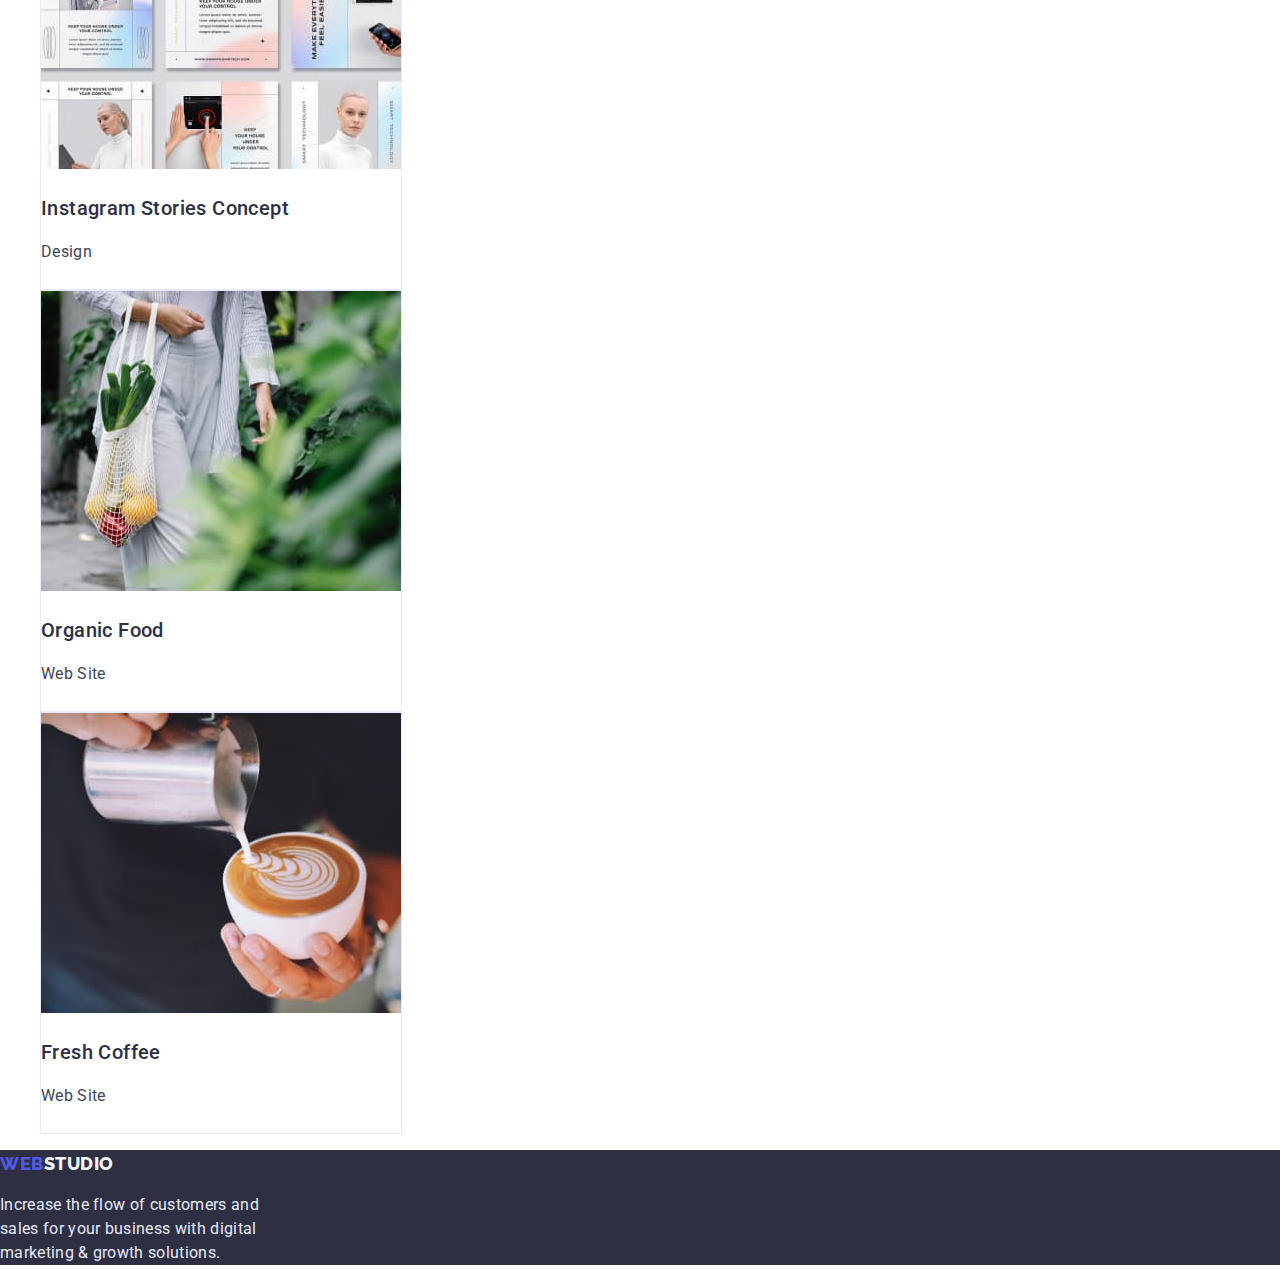
==== commit d5b14831: "total rebuild ccs and html" ====
--- a/portfolio.html
+++ b/portfolio.html
@@ -17,7 +17,7 @@
   </head>
 
   <body>
-    <header class="style">
+    <header>
       <nav class="nav">
         <a href="./index.html" class="header-logo"><span>Web</span>Studio</a>
         <ul class="nav-list">
@@ -38,8 +38,8 @@
       </address>
     </header>
     <main>
-      <section class="portfolio style">
-        <h1 class="hide">Portfolio</h1>
+      <section class="portfolio">
+        <h1>Portfolio</h1>
         <ul class="filter-list">
           <li><button class="filter-button" type="button">All</button></li>
           <li><button class="filter-button" type="button">Web Site</button></li>
@@ -51,57 +51,57 @@
           <li class="portfolio-item">
             <img class="portfolio-img" src="./images/portgolio1.jpg" alt="Portfolio 1" width="360" height="300" />
             <h3 class="portfolio-title">Banking App Interface Concept</h3>
-            <p>App</p>
+            <p class="portfolio-text">App</p>
           </li>
           <li class="portfolio-item">
             <img class="portgolio-img" src="./images/portgolio2.jpg" alt="Portfolio 2" width="360" height="300" />
             <h3 class="portfolio-title">Cashless Payment</h3>
-            <p>Marketing</p>
+            <p class="portfolio-text">Marketing</p>
           </li>
           <li class="portfolio-item">
             <img class="portgolio-img" src="./images/portgolio3.jpg" alt="Portfolio 3" width="360" height="300" />
             <h3 class="portfolio-title">Meditaion App</h3>
-            <p>App</p>
+            <p class="portfolio-text">App</p>
           </li>
           <li class="portfolio-item">
             <img class="portgolio-img" src="./images/portgolio4.jpg" alt="Portfolio 4" width="360" height="300" />
             <h3 class="portfolio-title">Taxi Service</h3>
-            <p>Marketing</p>
+            <p class="portfolio-text">Marketing</p>
           </li>
           <li class="portfolio-item">
             <img class="portgolio-img" src="./images/portgolio5.jpg" alt="Portfolio 5" width="360" height="300" />
             <h3 class="portfolio-title">Screen Illustrations</h3>
-            <p>Design</p>
+            <p class="portfolio-text">Design</p>
           </li>
           <li class="portfolio-item">
             <img class="portgolio-img" src="./images/portgolio6.jpg" alt="Portfolio 6" width="360" height="300" />
             <h3 class="portfolio-title">Online Courses</h3>
-            <p>Marketing</p>
+            <p class="portfolio-text">Marketing</p>
           </li>
           <li class="portfolio-item">
             <img class="portgolio-img" src="./images/portgolio7.jpg" alt="Portfolio 7" width="360" height="300" />
             <h3 class="portfolio-title">Instagram Stories Concept</h3>
-            <p>Design</p>
+            <p class="portfolio-text">Design</p>
           </li>
           <li class="portfolio-item">
             <img class="portgolio-img" src="./images/portgolio8.jpg" alt="Portfolio 8" width="360" height="300" />
             <h3 class="portfolio-title">Organic Food</h3>
-            <p>Web Site</p>
+            <p class="portfolio-text">Web Site</p>
           </li>
           <li class="portfolio-item">
             <img class="portgolio-img" src="./images/portgolio9.jpg" alt="Portfolio 9" width="360" height="300" />
             <h3 class="portfolio-title">Fresh Coffee</h3>
-            <p>Web Site</p>
+            <p class="portfolio-text">Web Site</p>
           </li>
         </ul>
       </section>
     </main>
 
-    <footer class="footer style">
-      <div class="footer-container">
+    <footer class="footer">
         <a class="footer-logo" href="./index.html"><span>Web</span>Studio</a>
-        <p>Increase the flow of customers and sales for your business with digital marketing & growth solutions.</p>
-      </di >
+        <p class="footer-text">
+          Increase the flow of customers and sales for your business with digital marketing & growth solutions.
+        </p>
     </footer>
   </body>
 </html>
--- a/css/styles.css
+++ b/css/styles.css
@@ -25,21 +25,7 @@
   color: var(--slate);
 }
 
-.style ul {
-  list-style: none;
-}
-
-.hide {
-  display: none;
-}
-
 /* Header */
-
-.header {
-  padding: 24px 156px;
-  background-color: var(--white);
-  border-bottom: 1px solid var(--cornflower);
-}
 
 .header-logo {
   font-family: 'Raleway', sans-serif;
@@ -90,9 +76,7 @@
   background-color: var(--navi-blue);
 }
 .hero-title {
-  margin: 0 auto;
   max-width: 496px;
-  text-align: center;
   font-weight: 700;
   font-size: 56px;
   line-height: 1.07;
@@ -100,10 +84,7 @@
   color: var(--white);
 }
 
-.order-button {
-  /* display: flex;
-  justify-content: center;
-  align-items: center; */
+.button {
   margin-top: 48px;
   padding: 16px 32px;
   font-weight: 500;
@@ -118,60 +99,24 @@
   cursor: pointer;
 }
 
-.order-button:hover,
-.order-button:focus {
+.button:hover,
+.button:focus {
   background: var(--ocean);
-}
-
-.features-list {
-  padding: 0;
-  margin: 120px 24px;
-  display: flex;
-  justify-content: center;
-  column-gap: 24px;
-}
-
-.feature-item {
-  width: 264px;
-}
-
-.feature-item p {
-  margin-top: 8px;
 }
 
 .service-title,
 .team-title {
-  margin-top: -16px;
-  margin-bottom: 72px;
   font-weight: 700;
   font-size: 36px;
   line-height: 1.11;
-  text-align: center;
   letter-spacing: 0.02em;
   text-transform: capitalize;
   color: var(--navi-blue);
 }
 
-.services-list {
-  margin-bottom: 120px;
-  display: flex;
-  flex-wrap: wrap;
-  column-gap: 24px;
-}
-
 .team {
-  margin: auto;
-  max-width: 1128px;
+  padding: 120px 0;
   background-color: var(--cloud);
-}
-
-.team-title {
-  padding-top: 120px;
-}
-
-.team-list {
-  margin: 72px 0 120px 0;
-  padding: 0;
 }
 
 .team-item {
@@ -182,18 +127,6 @@
   border-radius: 0px 0px 4px 4px;
 }
 
-.employee-title {
-  padding: 0;
-  margin: 26px 0 0 0;
-  text-align: center;
-}
-
-.employee-position {
-  margin: 7px auto 32px;
-  padding: 0;
-  text-align: center;
-}
-
 .employee-title,
 .feature-title,
 .portfolio-title {
@@ -206,24 +139,6 @@
 
 /* /Main */
 /* portfolio */
-
-.services-list,
-.team-list,
-.filter-list,
-.portfolio-list {
-  padding: 0;
-  max-width: 1128px;
-  box-sizing: border-box;
-  display: flex;
-  flex-direction: row;
-  justify-content: center;
-  align-items: center;
-  column-gap: 24px;
-}
-
-.filter-list {
-  max-width: none;
-}
 
 .filter-button {
   padding: 12px 24px;
@@ -247,18 +162,7 @@
   box-shadow: 0px 3px 1px rgba(0, 0, 0, 0.1), 0px 2px 1px rgba(0, 0, 0, 0.08), 0px 2px 2px rgba(0, 0, 0, 0.12);
 }
 
-.portfolio-list {
-  margin: 72px auto 120px;
-  padding: 0;
-  display: flex;
-  flex-wrap: wrap;
-  justify-content: center;
-  column-gap: 24px;
-  row-gap: 48px;
-}
-
 .portfolio-item {
-  box-sizing: border-box;
   width: 360px;
   height: 420px;
   overflow: hidden;
@@ -270,25 +174,11 @@
   box-shadow: 0px 1px 6px rgba(46, 47, 66, 0.08), 0px 1px 1px rgba(46, 47, 66, 0.16), 0px 2px 1px rgba(46, 47, 66, 0.08);
 }
 
-.portfolio-title {
-  margin: 26px 16px 7px 16px;
-}
-
-.portfolio-item p,
-.employee-item p {
-  margin: 0 16px 32px;
-}
-
 /* /Portfolio */
 /* footer */
 
 .footer {
   background-color: var(--navi-blue);
-}
-
-.footer-container {
-  padding: 100px 0;
-  max-width: 1128px;
 }
 
 .footer-logo {
@@ -306,7 +196,7 @@
   color: var(--iris);
 }
 
-.footer p {
+.footer-text {
   width: 264px;
   font-size: 16px;
   line-height: 1.5;
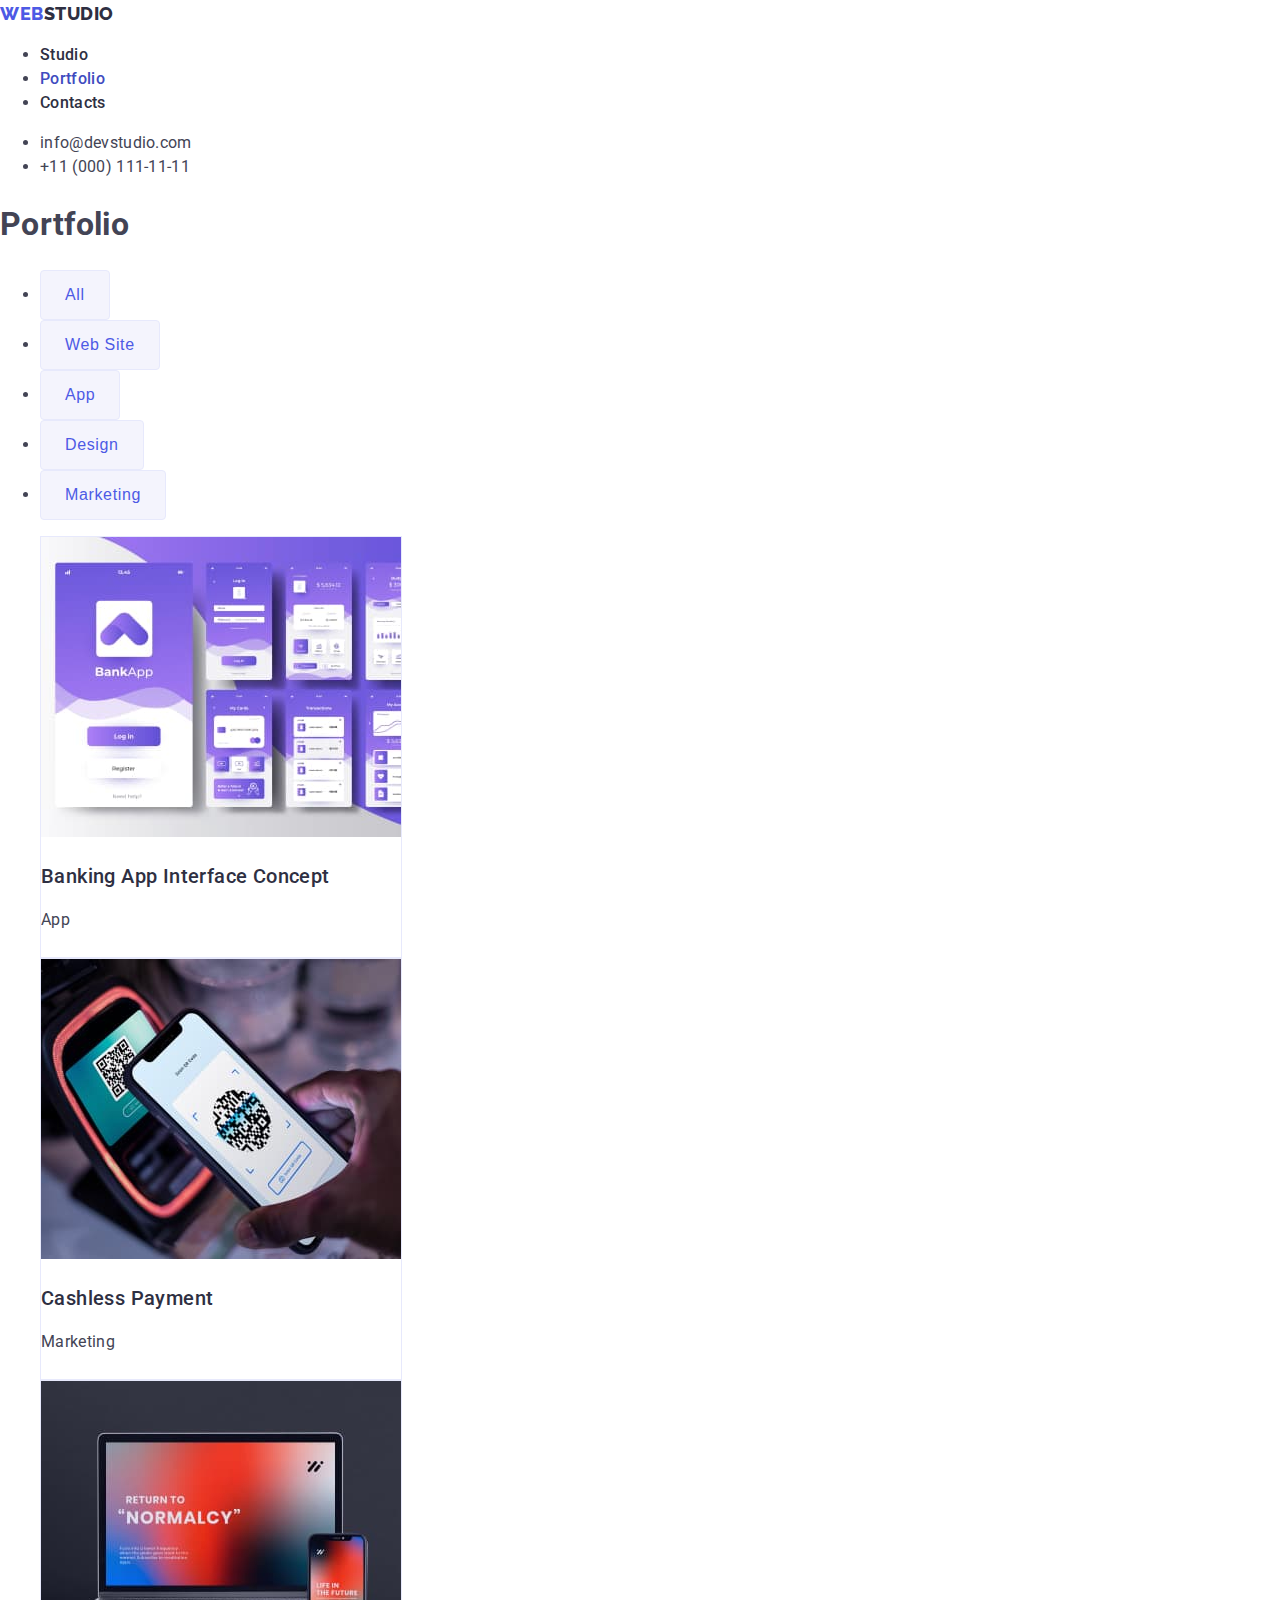
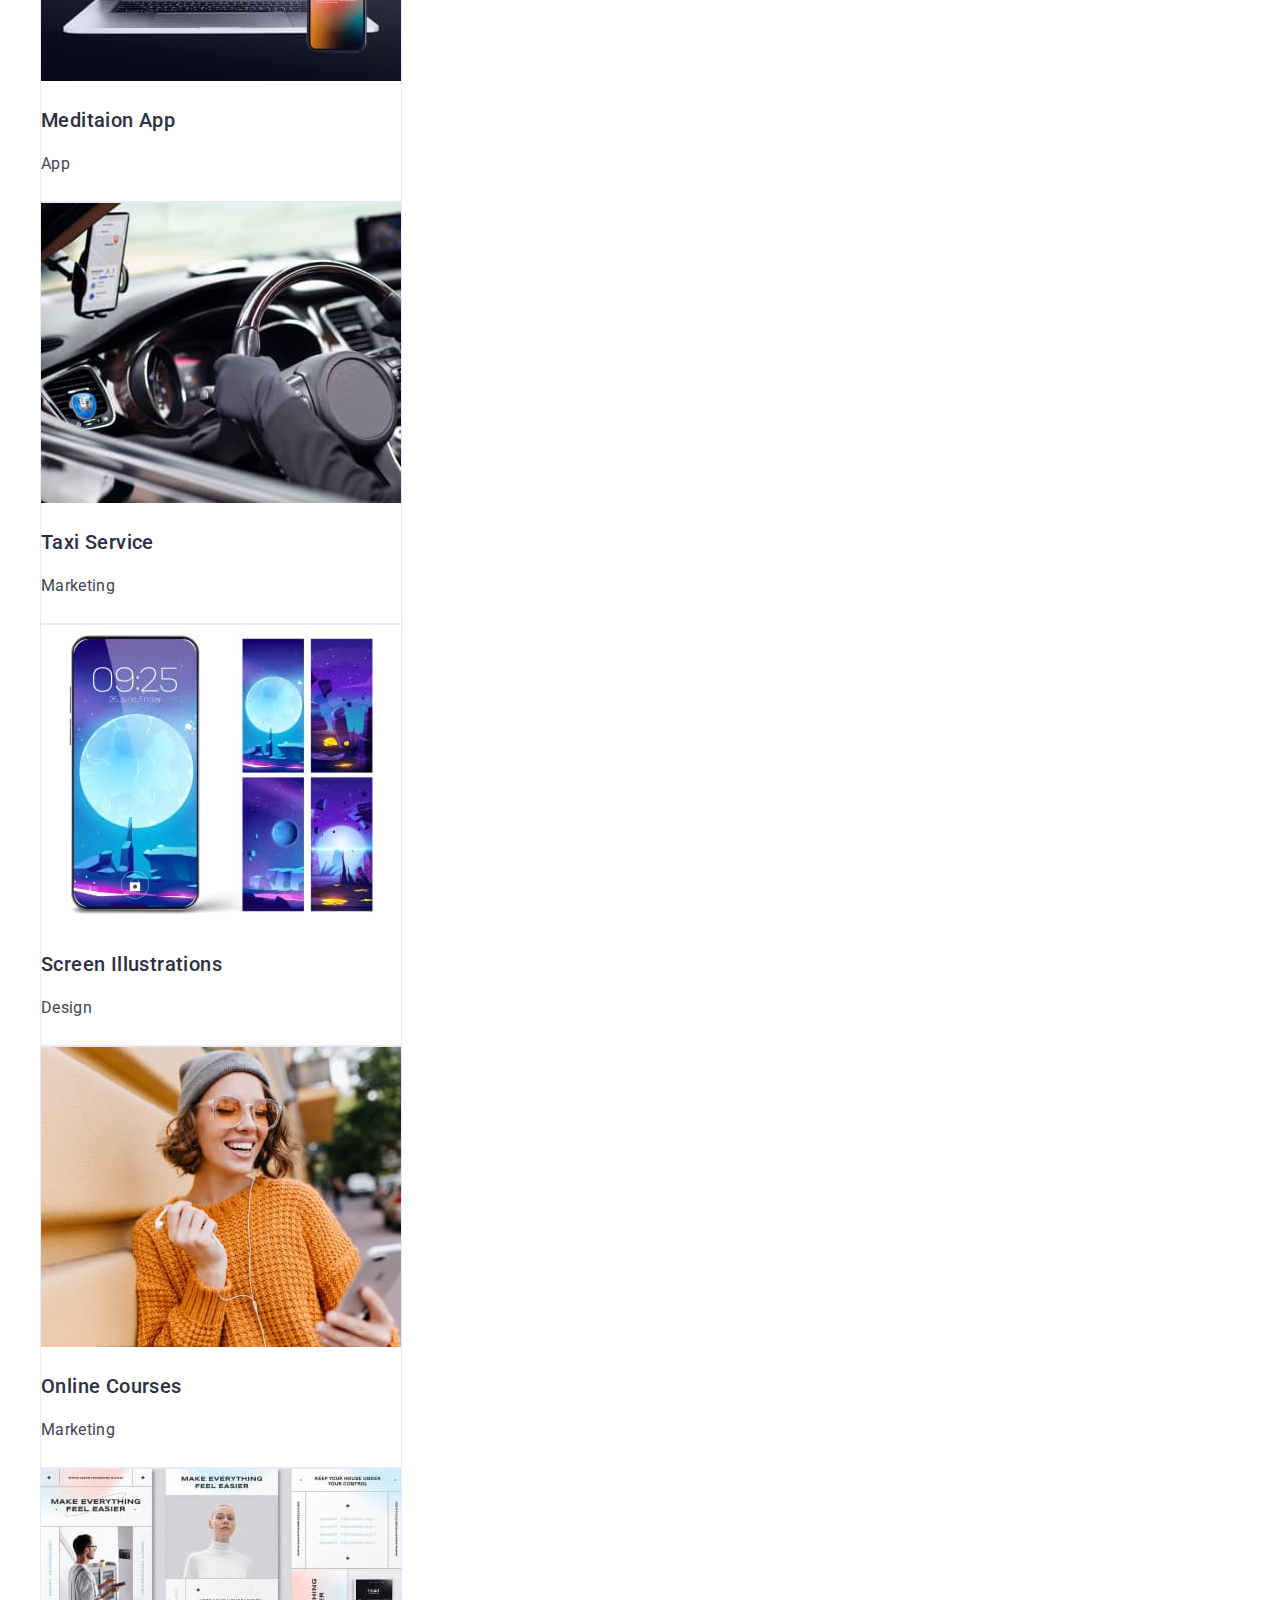
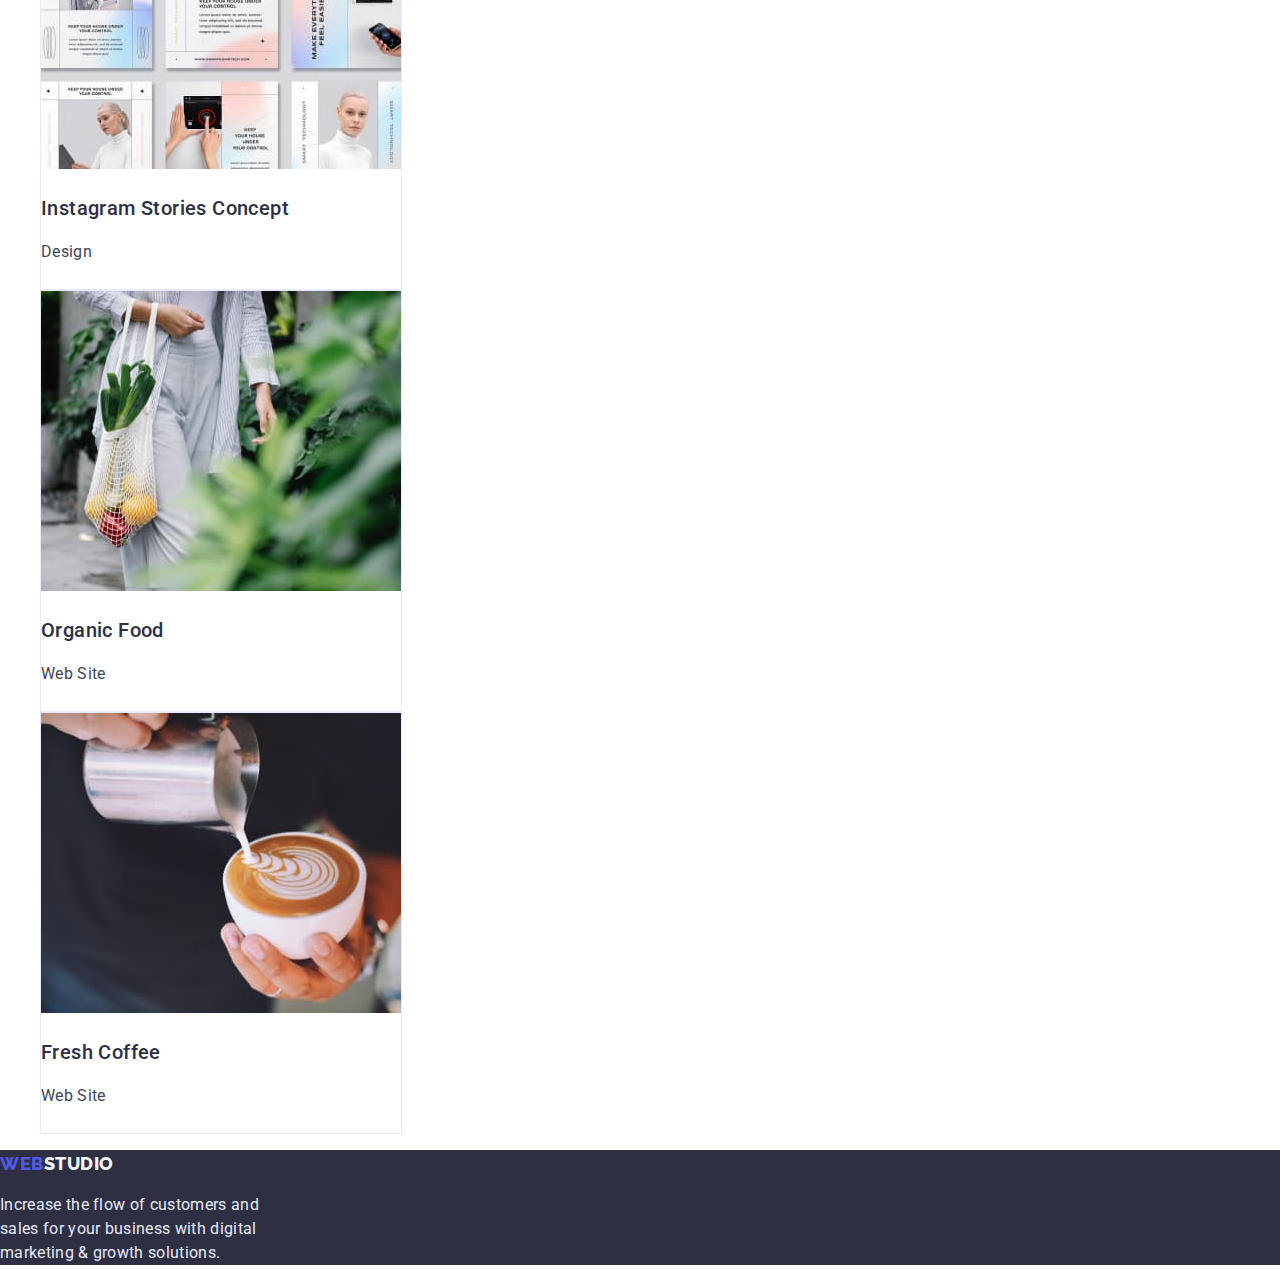
==== commit c7791fe3: "Added Nav Current color" ====
--- a/portfolio.html
+++ b/portfolio.html
@@ -17,15 +17,17 @@
   </head>
 
   <body>
+    <!-- Header -->
     <header>
       <nav class="nav">
         <a href="./index.html" class="header-logo"><span>Web</span>Studio</a>
         <ul class="nav-list">
           <li><a class="nav-link" href="./index.html">Studio</a></li>
-          <li><a class="nav-link" href="./portfolio.html">Portfolio</a></li>
+          <li><a class="nav-link current" href="./portfolio.html">Portfolio</a></li>
           <li><a class="nav-link" href="">Contacts</a></li>
         </ul>
       </nav>
+
       <address class="header-contacts">
         <ul class="contact-list">
           <li>
@@ -37,6 +39,8 @@
         </ul>
       </address>
     </header>
+
+    <!-- Main -->
     <main>
       <section class="portfolio">
         <h1>Portfolio</h1>
@@ -97,11 +101,12 @@
       </section>
     </main>
 
+    <!-- Footer -->
     <footer class="footer">
-        <a class="footer-logo" href="./index.html"><span>Web</span>Studio</a>
-        <p class="footer-text">
-          Increase the flow of customers and sales for your business with digital marketing & growth solutions.
-        </p>
+      <a class="footer-logo" href="./index.html"><span>Web</span>Studio</a>
+      <p class="footer-text">
+        Increase the flow of customers and sales for your business with digital marketing & growth solutions.
+      </p>
     </footer>
   </body>
 </html>
--- a/css/styles.css
+++ b/css/styles.css
@@ -57,6 +57,10 @@
   color: var(--ocean);
 }
 
+.nav-list .nav-link.current {
+  color: var(--ocean);
+}
+
 .contact-link {
   font-style: normal;
   text-decoration: none;
@@ -68,6 +72,7 @@
 .contact-link:focus {
   color: var(--ocean);
 }
+
 /* /Header */
 /* Main */
 
@@ -114,6 +119,10 @@
   color: var(--navi-blue);
 }
 
+.services-item {
+  border: 1px solid var(--cornflower);
+}
+
 .team {
   padding: 120px 0;
   background-color: var(--cloud);
@@ -166,8 +175,8 @@
   width: 360px;
   height: 420px;
   overflow: hidden;
+  background-color: var(--white);
   border: 1px solid var(--cornflower);
-  background-color: var(--white);
 }
 .portfolio-item:hover {
   border: 1px solid var(--cloud);
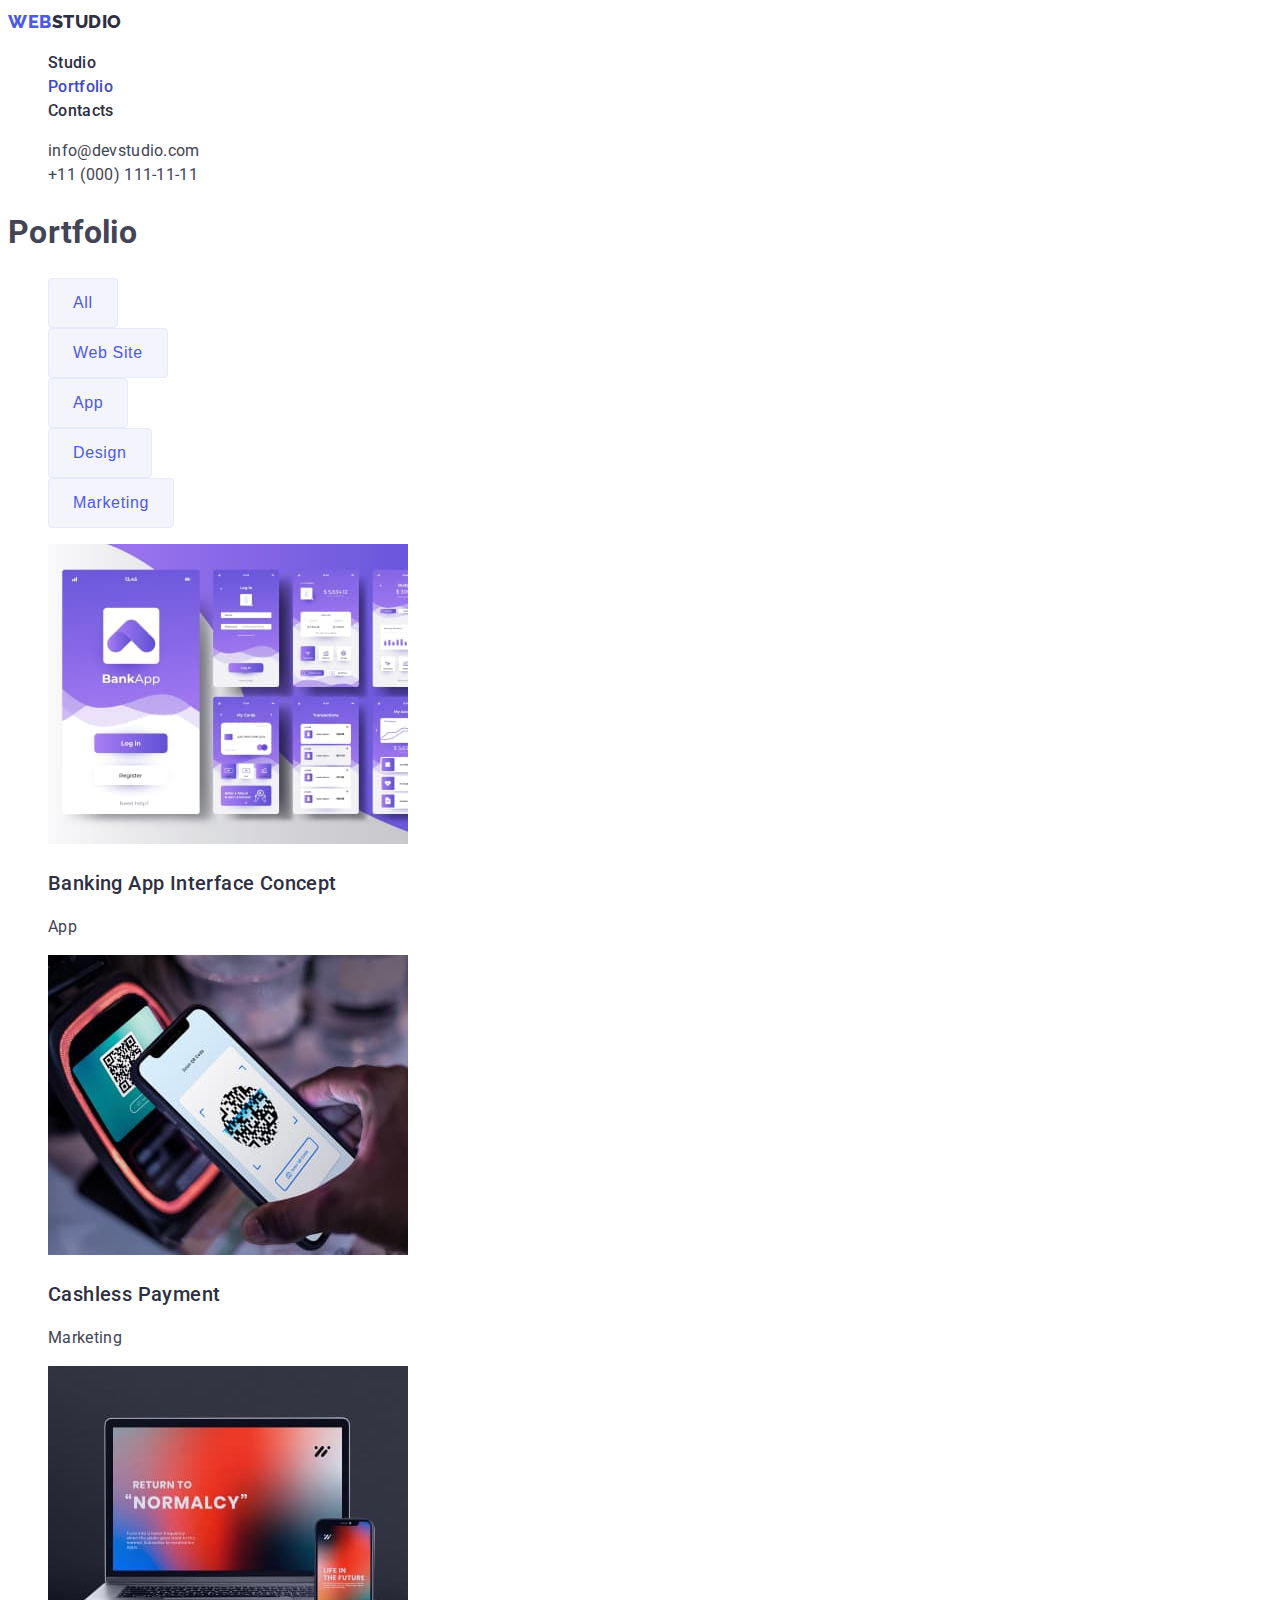
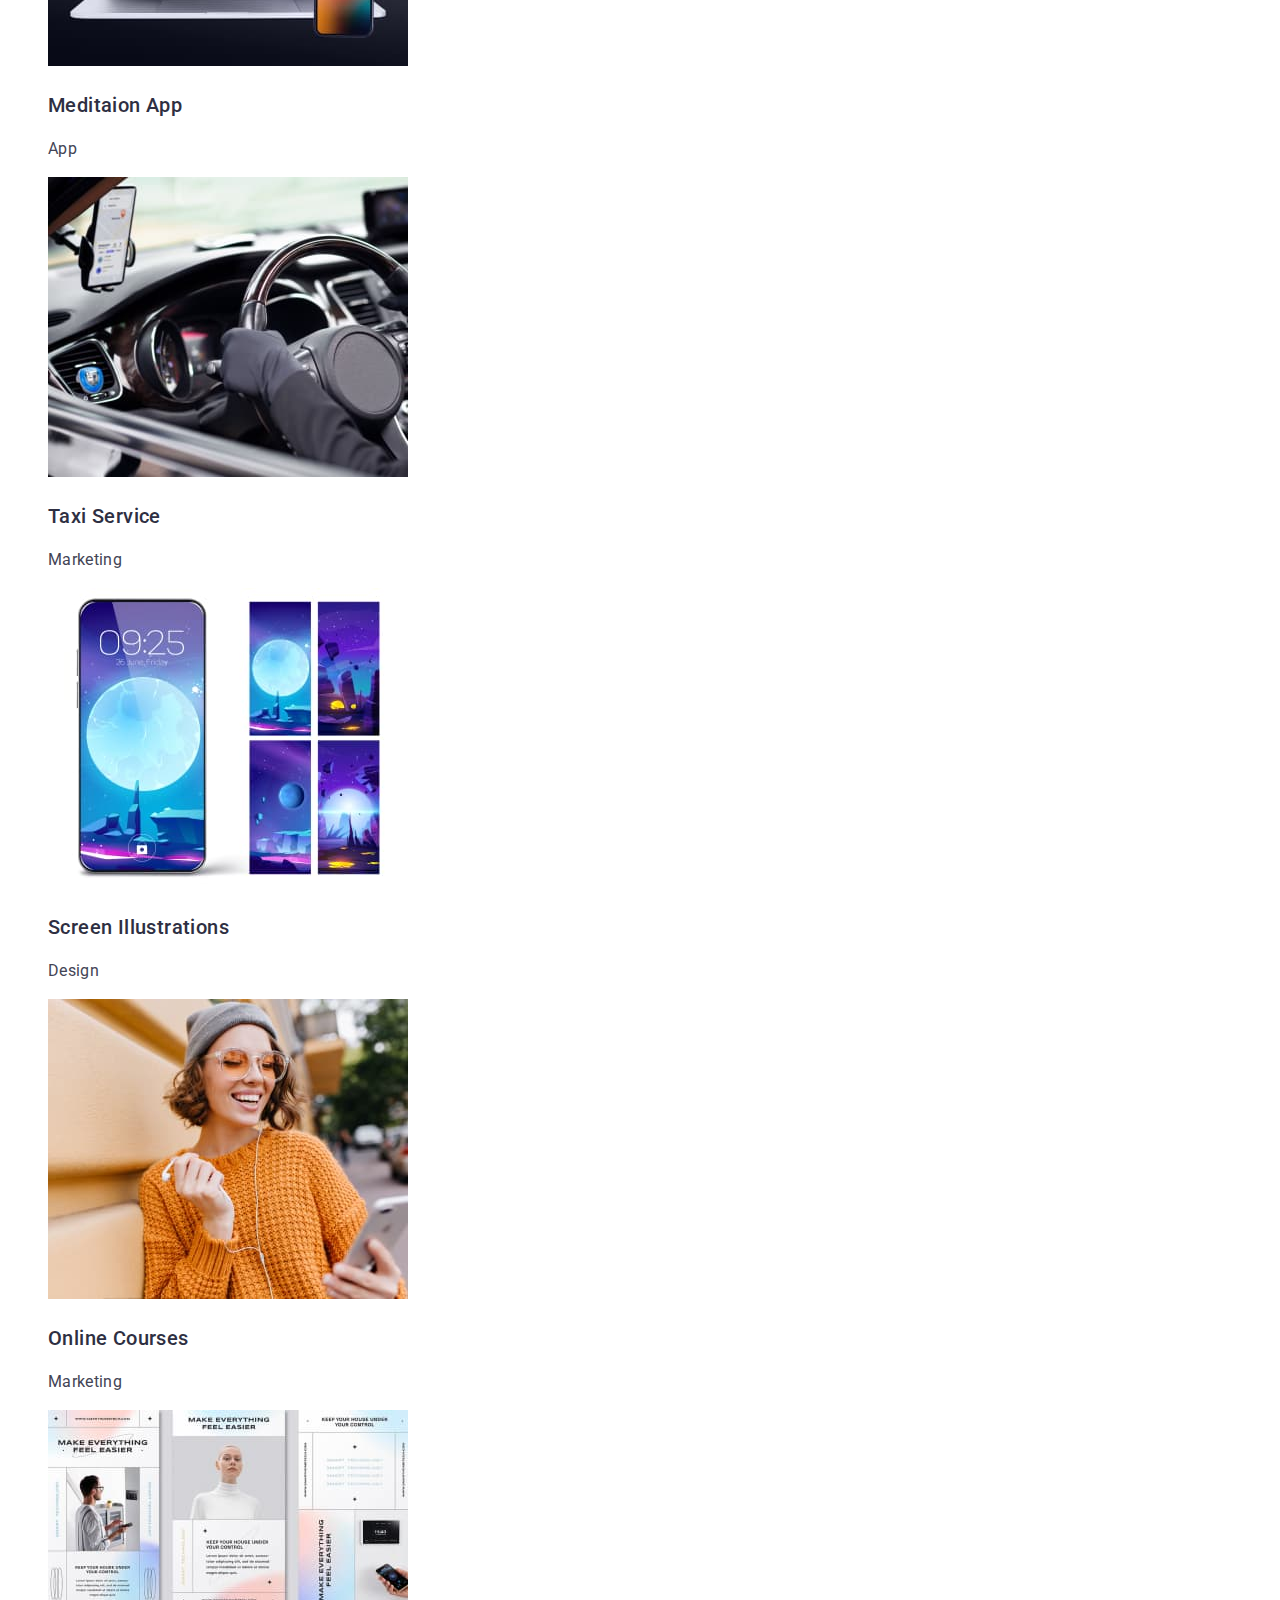
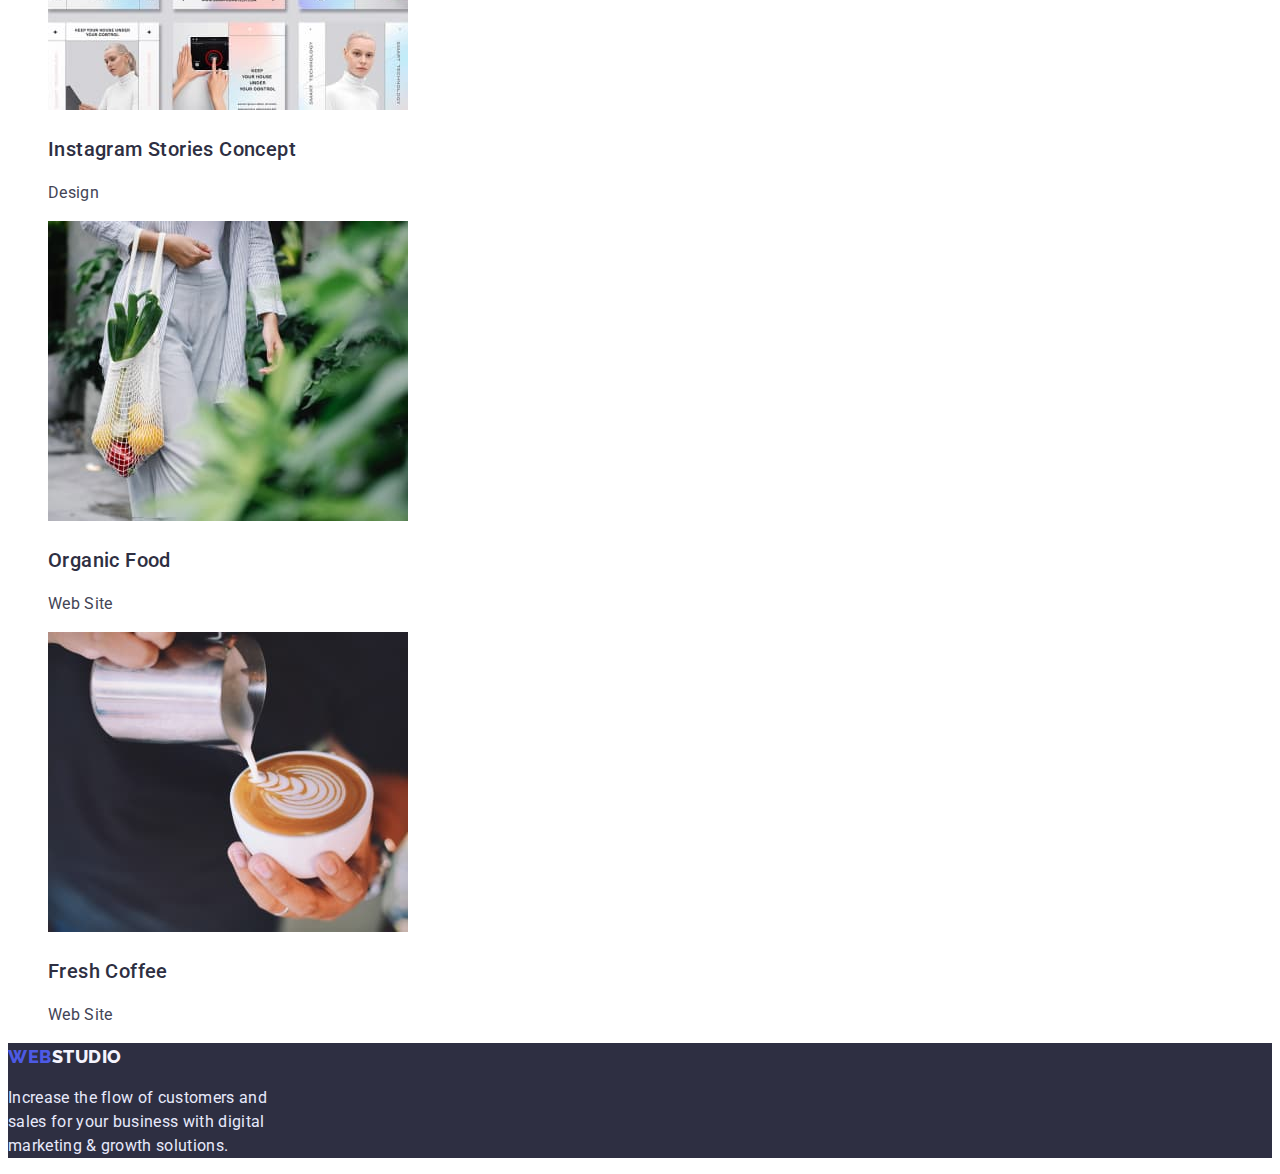
==== commit c846f7b6: "Minor changes" ====
--- a/portfolio.html
+++ b/portfolio.html
@@ -21,7 +21,7 @@
     <header>
       <nav class="nav">
         <a href="./index.html" class="header-logo"><span>Web</span>Studio</a>
-        <ul class="nav-list">
+        <ul class="nav-list list">
           <li><a class="nav-link" href="./index.html">Studio</a></li>
           <li><a class="nav-link current" href="./portfolio.html">Portfolio</a></li>
           <li><a class="nav-link" href="">Contacts</a></li>
@@ -29,7 +29,7 @@
       </nav>
 
       <address class="header-contacts">
-        <ul class="contact-list">
+        <ul class="contact-list list">
           <li>
             <a class="contact-link" href="mailto:info@devstudio.com">info@devstudio.com</a>
           </li>
@@ -44,58 +44,86 @@
     <main>
       <section class="portfolio">
         <h1>Portfolio</h1>
-        <ul class="filter-list">
+
+        <ul class="filter-list list">
           <li><button class="filter-button" type="button">All</button></li>
           <li><button class="filter-button" type="button">Web Site</button></li>
           <li><button class="filter-button" type="button">App</button></li>
           <li><button class="filter-button" type="button">Design</button></li>
           <li><button class="filter-button" type="button">Marketing</button></li>
         </ul>
-        <ul class="portfolio-list">
+
+        <ul class="portfolio-list list">
           <li class="portfolio-item">
-            <img class="portfolio-img" src="./images/portgolio1.jpg" alt="Portfolio 1" width="360" height="300" />
-            <h3 class="portfolio-title">Banking App Interface Concept</h3>
-            <p class="portfolio-text">App</p>
+            <a class="portfolio-link" href="">
+              <img class="portfolio-img" src="./images/portgolio1.jpg" alt="Portfolio 1" width="360" height="300" />
+              <h3 class="portfolio-title">Banking App Interface Concept</h3>
+              <p class="portfolio-text">App</p>
+            </a>
           </li>
+
           <li class="portfolio-item">
-            <img class="portgolio-img" src="./images/portgolio2.jpg" alt="Portfolio 2" width="360" height="300" />
-            <h3 class="portfolio-title">Cashless Payment</h3>
-            <p class="portfolio-text">Marketing</p>
+            <a class="portfolio-link" href="">
+              <img class="portgolio-img" src="./images/portgolio2.jpg" alt="Portfolio 2" width="360" height="300" />
+              <h3 class="portfolio-title">Cashless Payment</h3>
+              <p class="portfolio-text">Marketing</p>
+            </a>
           </li>
+
           <li class="portfolio-item">
-            <img class="portgolio-img" src="./images/portgolio3.jpg" alt="Portfolio 3" width="360" height="300" />
-            <h3 class="portfolio-title">Meditaion App</h3>
-            <p class="portfolio-text">App</p>
+            <a class="portfolio-link" href="">
+              <img class="portgolio-img" src="./images/portgolio3.jpg" alt="Portfolio 3" width="360" height="300" />
+              <h3 class="portfolio-title">Meditaion App</h3>
+              <p class="portfolio-text">App</p>
+            </a>
           </li>
+
           <li class="portfolio-item">
-            <img class="portgolio-img" src="./images/portgolio4.jpg" alt="Portfolio 4" width="360" height="300" />
-            <h3 class="portfolio-title">Taxi Service</h3>
-            <p class="portfolio-text">Marketing</p>
+            <a class="portfolio-link" href="">
+              <img class="portgolio-img" src="./images/portgolio4.jpg" alt="Portfolio 4" width="360" height="300" />
+              <h3 class="portfolio-title">Taxi Service</h3>
+              <p class="portfolio-text">Marketing</p>
+            </a>
           </li>
+
           <li class="portfolio-item">
-            <img class="portgolio-img" src="./images/portgolio5.jpg" alt="Portfolio 5" width="360" height="300" />
-            <h3 class="portfolio-title">Screen Illustrations</h3>
-            <p class="portfolio-text">Design</p>
+            <a class="portfolio-link" href="">
+              <img class="portgolio-img" src="./images/portgolio5.jpg" alt="Portfolio 5" width="360" height="300" />
+              <h3 class="portfolio-title">Screen Illustrations</h3>
+              <p class="portfolio-text">Design</p>
+            </a>
           </li>
+
           <li class="portfolio-item">
-            <img class="portgolio-img" src="./images/portgolio6.jpg" alt="Portfolio 6" width="360" height="300" />
-            <h3 class="portfolio-title">Online Courses</h3>
-            <p class="portfolio-text">Marketing</p>
+            <a class="portfolio-link" href="">
+              <img class="portgolio-img" src="./images/portgolio6.jpg" alt="Portfolio 6" width="360" height="300" />
+              <h3 class="portfolio-title">Online Courses</h3>
+              <p class="portfolio-text">Marketing</p>
+            </a>
           </li>
+
           <li class="portfolio-item">
-            <img class="portgolio-img" src="./images/portgolio7.jpg" alt="Portfolio 7" width="360" height="300" />
-            <h3 class="portfolio-title">Instagram Stories Concept</h3>
-            <p class="portfolio-text">Design</p>
+            <a class="portfolio-link" href="">
+              <img class="portgolio-img" src="./images/portgolio7.jpg" alt="Portfolio 7" width="360" height="300" />
+              <h3 class="portfolio-title">Instagram Stories Concept</h3>
+              <p class="portfolio-text">Design</p>
+            </a>
           </li>
+
           <li class="portfolio-item">
-            <img class="portgolio-img" src="./images/portgolio8.jpg" alt="Portfolio 8" width="360" height="300" />
-            <h3 class="portfolio-title">Organic Food</h3>
-            <p class="portfolio-text">Web Site</p>
+            <a class="portfolio-link" href="">
+              <img class="portgolio-img" src="./images/portgolio8.jpg" alt="Portfolio 8" width="360" height="300" />
+              <h3 class="portfolio-title">Organic Food</h3>
+              <p class="portfolio-text">Web Site</p>
+            </a>
           </li>
+
           <li class="portfolio-item">
-            <img class="portgolio-img" src="./images/portgolio9.jpg" alt="Portfolio 9" width="360" height="300" />
-            <h3 class="portfolio-title">Fresh Coffee</h3>
-            <p class="portfolio-text">Web Site</p>
+            <a class="portfolio-link" href="">
+              <img class="portgolio-img" src="./images/portgolio9.jpg" alt="Portfolio 9" width="360" height="300" />
+              <h3 class="portfolio-title">Fresh Coffee</h3>
+              <p class="portfolio-text">Web Site</p>
+            </a>
           </li>
         </ul>
       </section>
--- a/css/styles.css
+++ b/css/styles.css
@@ -13,16 +13,15 @@
 }
 
 body {
-  margin: 0;
-  padding: 0;
-  box-sizing: border-box;
   font-family: 'Roboto', sans-serif;
-  font-style: normal;
-  font-weight: 400;
   font-size: 16px;
   line-height: 1.5;
   letter-spacing: 0.02em;
   color: var(--slate);
+}
+
+.list {
+  list-style: none;
 }
 
 /* Header */
@@ -43,7 +42,6 @@
 }
 
 .nav-link {
-  list-style: none;
   font-weight: 500;
   text-decoration: none;
   font-size: 16px;
@@ -68,6 +66,7 @@
   letter-spacing: 0.02em;
   color: var(--slate);
 }
+
 .contact-link:hover,
 .contact-link:focus {
   color: var(--ocean);
@@ -77,9 +76,9 @@
 /* Main */
 
 .hero {
-  padding: 188px 50px;
   background-color: var(--navi-blue);
 }
+
 .hero-title {
   max-width: 496px;
   font-weight: 700;
@@ -130,7 +129,6 @@
 
 .team-item {
   width: 264px;
-  height: 380px;
   background: var(--white);
   box-shadow: 0px 1px 6px rgba(46, 47, 66, 0.08), 0px 1px 1px rgba(46, 47, 66, 0.16), 0px 2px 1px rgba(46, 47, 66, 0.08);
   border-radius: 0px 0px 4px 4px;
@@ -155,7 +153,6 @@
   font-weight: 500;
   font-size: 16px;
   line-height: 1.5;
-  text-align: center;
   letter-spacing: 0.04em;
   color: var(--iris);
   background-color: var(--cloud);
@@ -171,16 +168,17 @@
   box-shadow: 0px 3px 1px rgba(0, 0, 0, 0.1), 0px 2px 1px rgba(0, 0, 0, 0.08), 0px 2px 2px rgba(0, 0, 0, 0.12);
 }
 
+.portfolio-link {
+  text-decoration: none;
+}
+
 .portfolio-item {
   width: 360px;
-  height: 420px;
-  overflow: hidden;
   background-color: var(--white);
-  border: 1px solid var(--cornflower);
-}
-.portfolio-item:hover {
-  border: 1px solid var(--cloud);
-  box-shadow: 0px 1px 6px rgba(46, 47, 66, 0.08), 0px 1px 1px rgba(46, 47, 66, 0.16), 0px 2px 1px rgba(46, 47, 66, 0.08);
+}
+
+.portfolio-text {
+  color: var(--slate);
 }
 
 /* /Portfolio */
